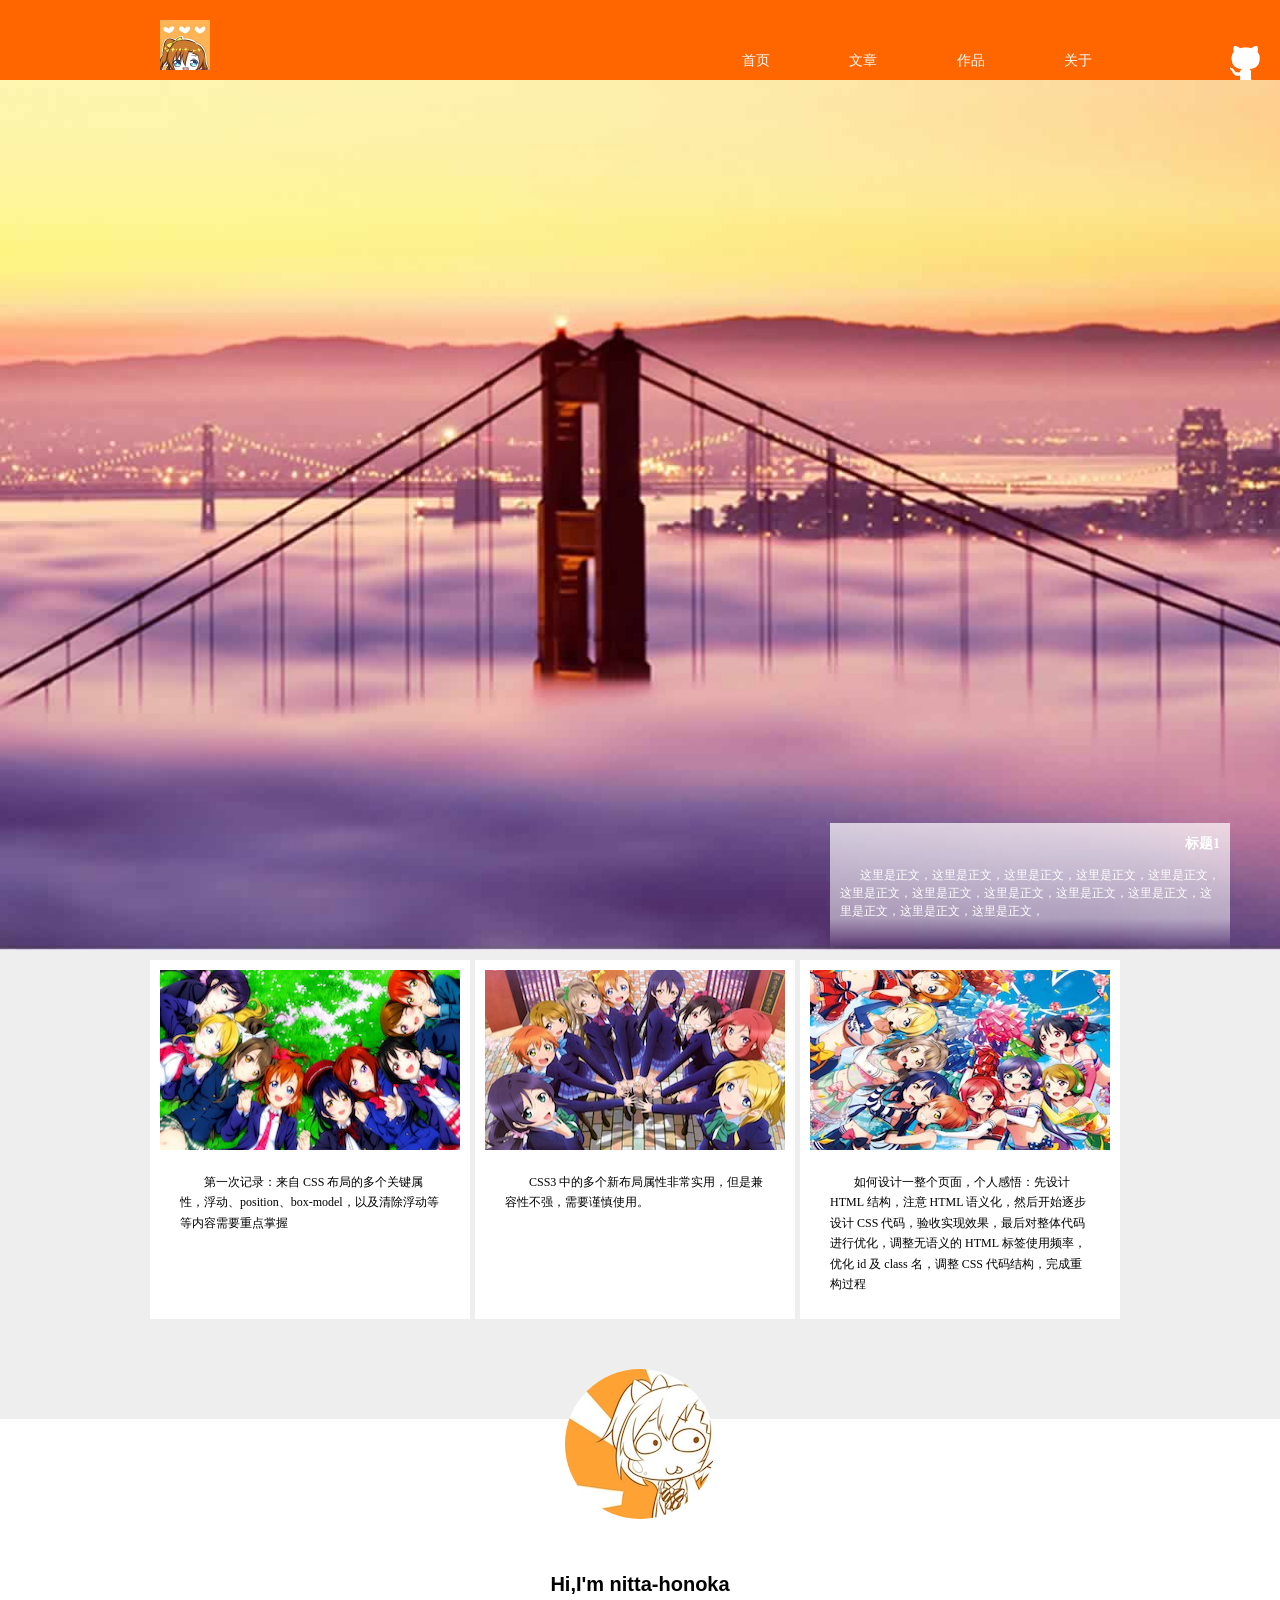
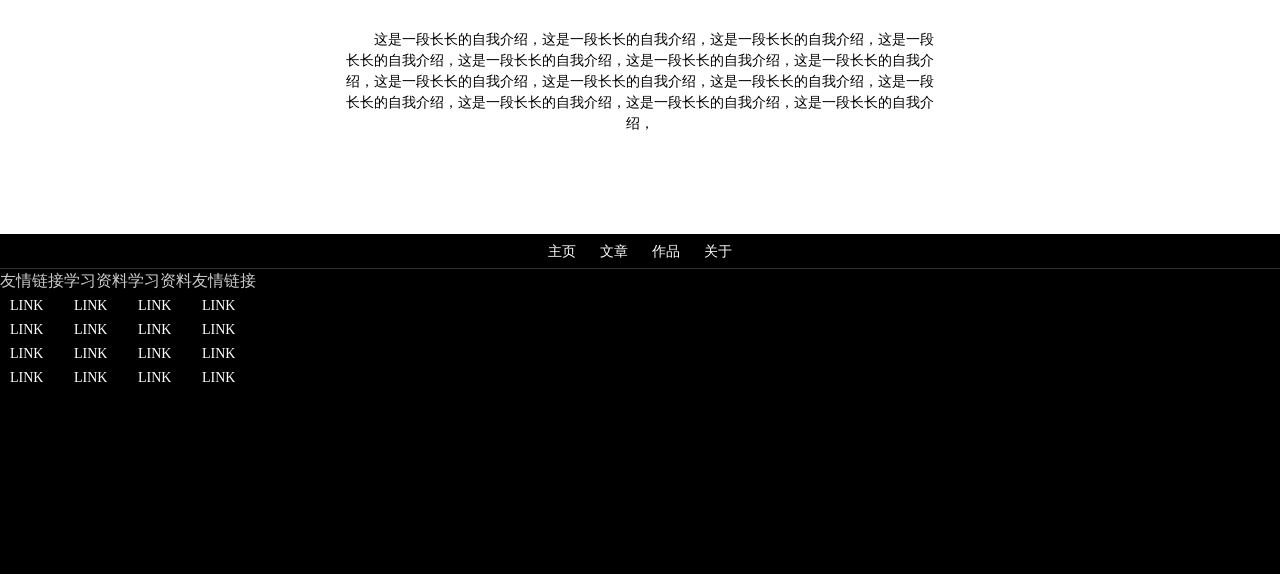
==== 2015_spring/Intermediate/task0001/7.comprehensive/src/index.html @ caf74aed "footer部分" ====
<!DOCTYPE html>
<html lang="zh-cn">
<head>
    <meta charset="UTF-8">
    <title>综合练习首页</title>
    <link rel="stylesheet" href="css/main.css">
</head>
<body>
<header>
    <div id="header-content">
        <a href="index.html" id="logo">
            <img src="img/logo.jpg" alt="honoka-logo"/>
        </a>
        <!--<nav id="header-nav">-->
        <!--<a href="#">首页</a>-->
        <!--<a href="#">文章</a>-->
        <!--<a href="#">作品</a>-->
        <!--<a href="#">关于</a>-->
        <!--</nav>-->
        <div id="header-nav">
            <ul>
                <li><a href="#">首页</a></li>
                <li><a href="#">文章</a></li>
                <li><a href="#">作品</a></li>
                <li><a href="#">关于</a></li>
            </ul>
        </div>
    </div>
    <a id="github-icon" href="https://github.com/nitta-honoka/baiduIFE_practice">
        <img src="img/icon-github.png" alt="github-icon"/>
    </a>
</header>
<!--展示图片区域-->
<div class="banner">
    <div id="banner-box">
        <div id="banner-text">
            <h3>标题1</h3>
            <article>这里是正文，这里是正文，这里是正文，这里是正文，这里是正文，这里是正文，这里是正文，这里是正文，这里是正文，这里是正文，这里是正文，这里是正文，这里是正文，</article>
        </div>
    </div>
</div>
<!--博文列表区域-->
<div id="blog-container">
<div id="blog">
        <div class="blog-list-content">
            <img src="img/blog-image1.jpg" alt="lovelive"/>
            <p class="blog-text">第一次记录：来自 CSS 布局的多个关键属性，浮动、position、box-model，以及清除浮动等等内容需要重点掌握</p>
        </div>
        <div class="blog-list-content">
            <img src="img/blog-image2.jpg" alt="lovelive"/>
            <p class="blog-text">CSS3 中的多个新布局属性非常实用，但是兼容性不强，需要谨慎使用。</p>
        </div>
        <div class="blog-list-content">
            <img src="img/blog-image3.jpg" alt="lovelive"/>
            <p class="blog-text">如何设计一整个页面，个人感悟：先设计 HTML 结构，注意 HTML 语义化，然后开始逐步设计 CSS 代码，验收实现效果，最后对整体代码进行优化，调整无语义的 HTML 标签使用频率，优化 id 及 class 名，调整 CSS 代码结构，完成重构过程</p>
        </div>

</div>
</div>
<!--自我介绍-->
<div class="intro-container">
    <div id="intro">
        <img src="img/avatar.jpeg" alt="honoka" id="avatar"/>
        <div id="intro-text">
            <h2>Hi,I'm nitta-honoka</h2>
            <p>
                这是一段长长的自我介绍，这是一段长长的自我介绍，这是一段长长的自我介绍，这是一段长长的自我介绍，这是一段长长的自我介绍，这是一段长长的自我介绍，这是一段长长的自我介绍，这是一段长长的自我介绍，这是一段长长的自我介绍，这是一段长长的自我介绍，这是一段长长的自我介绍，这是一段长长的自我介绍，这是一段长长的自我介绍，这是一段长长的自我介绍，</p>
        </div>
    </div>
</div>
<footer>
    <nav id="footer-nav">
    <a href="#">主页</a>
    <a href="#">文章</a>
    <a href="#">作品</a>
    <a href="#">关于</a>
    </nav>
    <!--<ul id="footer-nav">-->
        <!--<li><a href="#">主页</a></li>-->
        <!--<li><a href="#">文章</a></li>-->
        <!--<li><a href="#">作品</a></li>-->
        <!--<li><a href="#">关于</a></li>-->
    <!--</ul>-->
    <div id="relative-list">
        <ul class="relative-list">
            <li class="list-title">友情链接</li>
            <li><a href="#">LINK</a></li>
            <li><a href="#">LINK</a></li>
            <li><a href="#">LINK</a></li>
            <li><a href="#">LINK</a></li>
        </ul>
        <ul class="relative-list">
            <li class="list-title">学习资料</li>
            <li><a href="#">LINK</a></li>
            <li><a href="#">LINK</a></li>
            <li><a href="#">LINK</a></li>
            <li><a href="#">LINK</a></li>
        </ul>
        <ul class="relative-list">
            <li class="list-title">学习资料</li>
            <li><a href="#">LINK</a></li>
            <li><a href="#">LINK</a></li>
            <li><a href="#">LINK</a></li>
            <li><a href="#">LINK</a></li>
        </ul>
        <ul class="relative-list">
            <li class="list-title">友情链接</li>
            <li><a href="#">LINK</a></li>
            <li><a href="#">LINK</a></li>
            <li><a href="#">LINK</a></li>
            <li><a href="#">LINK</a></li>
        </ul>
    </div>
    <span id="copyright">版权信息</span>

    <div id="footer-github"></div>
</footer>
</body>
</html>
---- 2015_spring/Intermediate/task0001/7.comprehensive/src/css/main.css ----
* {
    line-height: 1.5;
    margin: 0;
    padding: 0;
}
/*公用的部分*/
p {
    text-indent: 2em;
}
header {
    position: relative;
    width: 100%;
    height: 80px;
    background-color: #ff6600;
    font-size: 14px;
}
#header-content {
    overflow: hidden;
    margin-left: auto;
    margin-right: auto;
    max-width: 980px;
    width: 100%;
    height: 80px;
}
#logo {
    float: left;
    margin-top: 20px;
}
#logo img {
    width: 50px;
    height: 50px;
}
#header-nav {
    float: right;
    margin-top: 50px;
    list-style-type: none;
}
#header-nav li {
    display: inline-block;
    margin-left: 28px;
    margin-right: 28px;
}
a {
    color: white;
    text-decoration: none;
    font-size: 14px;
    margin: 0 10px;
}
a:hover {
    text-decoration: solid;
    text-decoration-color: #ffffff;
}
#github-icon {
    position: absolute;
    right: 10px;
    bottom: 0;
    width: 30px;
    height: 34px;
}
@media screen and (max-width: 980px) {
     #github-icon {
         display: none;
     }
}
#avatar {
    border-radius: 80px;
}
footer {
    width: auto;
    height: 340px;
    background-color: #000000;
}
#footer-nav {
    text-align: center;
    padding-top: 5px;
    padding-bottom: 5px;
    border-bottom: solid 1px #333;
}
#relative-list {
    overflow: hidden;
}
.relative-list {
    float: left;
    list-style-type: none;
    color: #ffffff;
}
.list-title {
    color: #cccccc;
}
/*首页*/
.banner {
    position: relative;
    margin-top: 0;
    width: auto;
    height: 870px;
    background-image: url("../img/banner-bg.jpg");
    background-size: cover;
}
#banner-box {
    position: absolute;
    right: 50px;
    bottom: 0;
    width: 100%;
    max-width: 400px;
    height: auto;
    background-color: #ffffff;
    background: linear-gradient(to bottom,
    rgba(255,255,255,0.7) 0%,
    rgba(255,255,255,0.5) 75%,
    rgba(255,255,255,0) 100%);
}
#banner-text {
    margin: 10px 10px 30px 10px;
}
#banner-text h3 {
    margin-bottom: 12px;
    text-align: right;
    font-size: 14px;
    color: white;
}
#banner-text article {
    text-indent: 20px;
    font-size: 12px;
    color: white;
}
#blog-container {
    background-color: #eeeeee;
    padding-bottom: 100px;
}
#blog {
    margin-left: auto;
    margin-right: auto;
    overflow: hidden;
    max-width: 980px;
    width: 100%;
    /*height: 100%;*/
}
.blog-list-content {
    float: left;
    margin-bottom: -99999px;
    padding-bottom: 99999px;
    margin-right: 5px;
    margin-top: 10px;
    width: 320px;
    /*height: auto;*/
    background-color: #ffffff;
}
.blog-list-content p {
    font-size: 12px;
    line-height: 170%;
    margin-top: 15px;
    margin-left: 30px;
    margin-right: 30px;
    margin-bottom: 25px;
}
.blog-list-content img {
    margin: 10px 10px 0 10px;
    width: 300px;
    height: 180px;
}
.intro-container {
    /*overflow: hidden;*/
    background-color: #ffffff;
}
#intro {
    margin-left: auto;
    margin-right: auto;
    padding-bottom: 100px;
    max-width: 980px;
    width: 100%;
}
#intro #avatar{
    display: block;
    position: relative;
    margin-left: auto;
    margin-right: auto;
    top: -50px;
}
#intro #intro-text {
    text-align: center;
}
#intro #intro-text h2 {
    font-size: 20px;
    font-family: "Century Gothic", sans-serif;
    color: #000000;
}
#intro #intro-text p {
    margin-left: auto;
    margin-right: auto;
    margin-top: 30px;
    max-width: 600px;
    font-size: 14px;
    color: #000000;
}
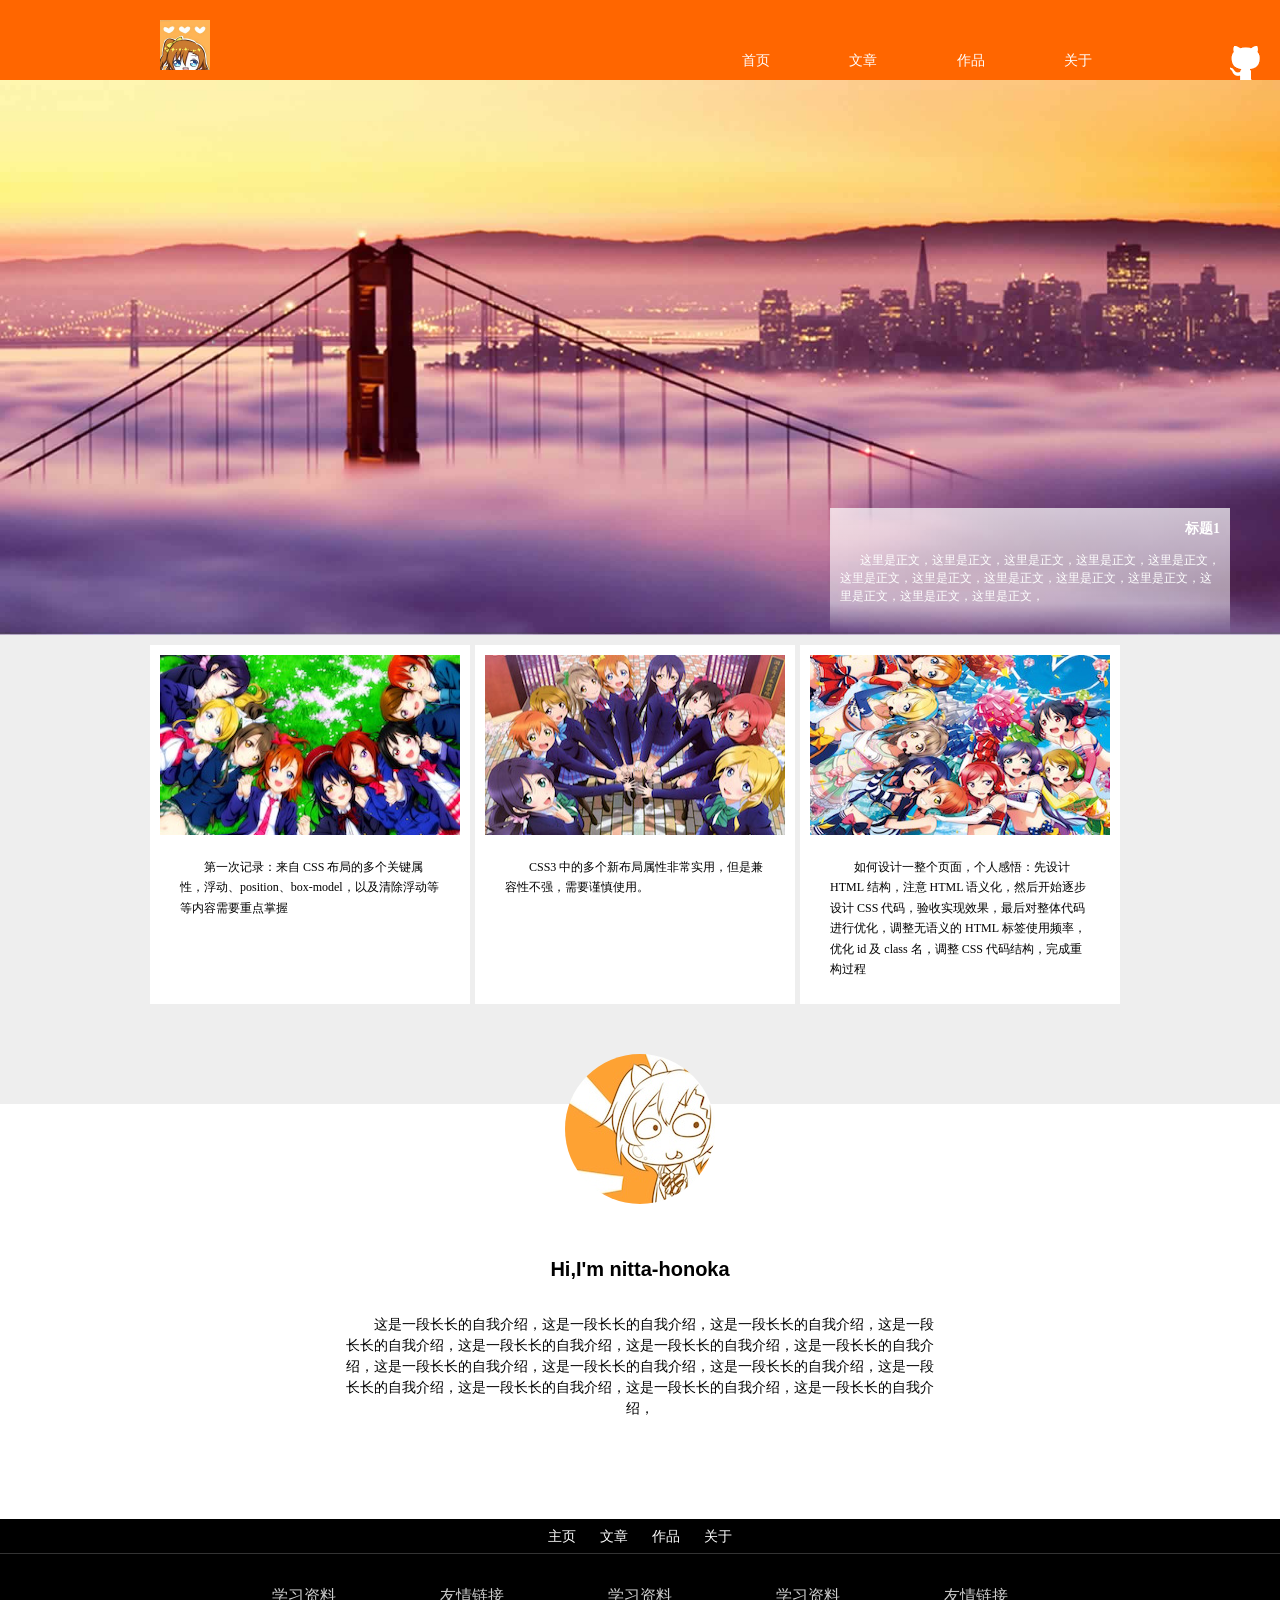
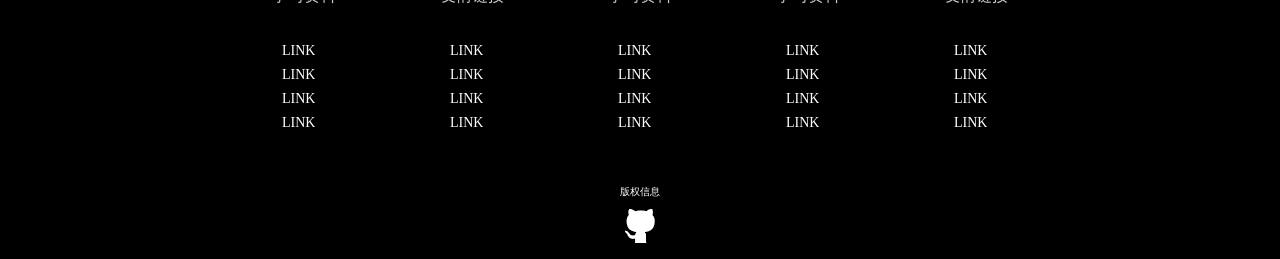
==== commit 2d14ad4b: "首页完成" ====
--- a/2015_spring/Intermediate/task0001/7.comprehensive/src/index.html
+++ b/2015_spring/Intermediate/task0001/7.comprehensive/src/index.html
@@ -3,7 +3,7 @@
 <head>
     <meta charset="UTF-8">
     <title>综合练习首页</title>
-    <link rel="stylesheet" href="css/main.css">
+    <link rel="stylesheet" href="css/style.css">
 </head>
 <body>
 <header>
@@ -83,6 +83,13 @@
     <!--</ul>-->
     <div id="relative-list">
         <ul class="relative-list">
+            <li class="list-title">学习资料</li>
+            <li><a href="#">LINK</a></li>
+            <li><a href="#">LINK</a></li>
+            <li><a href="#">LINK</a></li>
+            <li><a href="#">LINK</a></li>
+        </ul>
+        <ul class="relative-list">
             <li class="list-title">友情链接</li>
             <li><a href="#">LINK</a></li>
             <li><a href="#">LINK</a></li>
@@ -112,8 +119,9 @@
         </ul>
     </div>
     <span id="copyright">版权信息</span>
-
-    <div id="footer-github"></div>
+    <a id="footer-icon" href="https://github.com/nitta-honoka/baiduIFE_practice">
+        <img src="img/icon-github.png" alt="github-icon"/>
+    </a>
 </footer>
 </body>
 </html>
--- a/2015_spring/Intermediate/task0001/7.comprehensive/src/css/style.css
+++ b/2015_spring/Intermediate/task0001/7.comprehensive/src/css/style.css
@@ -0,0 +1,264 @@
+* {
+    line-height: 1.5;
+    margin: 0;
+    padding: 0;
+}
+
+/*公用的部分*/
+p {
+    text-indent: 2em;
+}
+
+header {
+    position: relative;
+    width: 100%;
+    height: 80px;
+    background-color: #ff6600;
+    font-size: 14px;
+}
+
+#header-content {
+    overflow: hidden;
+    margin-left: auto;
+    margin-right: auto;
+    max-width: 980px;
+    width: 100%;
+    height: 80px;
+}
+
+#logo {
+    float: left;
+    margin-top: 20px;
+}
+
+#logo img {
+    width: 50px;
+    height: 50px;
+}
+
+#header-nav {
+    float: right;
+    margin-top: 50px;
+    list-style-type: none;
+}
+
+#header-nav li {
+    display: inline-block;
+    margin-left: 28px;
+    margin-right: 28px;
+}
+
+a {
+    color: white;
+    text-decoration: none;
+    font-size: 14px;
+    margin: 0 10px;
+}
+
+a:hover {
+    text-decoration: underline;
+}
+
+#github-icon {
+    position: absolute;
+    right: 10px;
+    bottom: 0;
+    width: 30px;
+    height: 34px;
+}
+
+@media screen and (max-width: 980px) {
+    #github-icon {
+        display: none;
+    }
+}
+
+#avatar {
+    border-radius: 80px;
+    -webkit-transition: transform 1s;
+    -moz-transition: transform 1s;
+    -ms-transition: transform 1s;
+    -o-transition: transform 1s;
+    transition: transform 1s;
+}
+
+#avatar:hover {
+    -webkit-transform: rotate(360deg);
+    -moz-transform: rotate(360deg);
+    -ms-transform: rotate(360deg);
+    -o-transform: rotate(360deg);
+    transform: rotate(360deg);
+}
+
+footer {
+    width: auto;
+    height: 340px;
+    background-color: #000000;
+}
+
+#footer-nav {
+    text-align: center;
+    padding-top: 5px;
+    padding-bottom: 5px;
+    border-bottom: solid 1px #333;
+}
+
+#relative-list {
+    overflow: hidden;
+    text-align: center;
+    max-width: 980px;
+    margin-left: auto;
+    margin-right: auto;
+    margin-top: 30px;
+}
+
+.relative-list {
+    display: inline-block;
+    margin-left: 50px;
+    margin-right: 50px;
+    text-align: left;
+    list-style-type: none;
+    color: #ffffff;
+}
+
+.list-title {
+    color: #cccccc;
+    margin-bottom: 30px;
+}
+
+#copyright {
+    display: block;
+    text-align: center;
+    margin-top: 50px;
+    margin-bottom: 10px;
+    font-size: 10px;
+    color: #ffffff;
+}
+
+#footer-icon {
+    display: block;
+    text-align: center;
+}
+
+/*首页*/
+.banner {
+    position: relative;
+    margin-top: 0;
+    width: auto;
+    height: 555px;
+    background-image: url("../img/banner-bg.jpg");
+    -webkit-background-size: 100% 555px;
+    background-size: 100% 555px;
+    background-repeat: no-repeat;
+}
+
+#banner-box {
+    position: absolute;
+    right: 50px;
+    bottom: 0;
+    width: 100%;
+    max-width: 400px;
+    height: auto;
+    background-color: #ffffff;
+    background: linear-gradient(to bottom,
+    rgba(255, 255, 255, 0.7) 0%,
+    rgba(255, 255, 255, 0.5) 75%,
+    rgba(255, 255, 255, 0) 100%);
+}
+
+#banner-text {
+    margin: 10px 10px 30px 10px;
+}
+
+#banner-text h3 {
+    margin-bottom: 12px;
+    text-align: right;
+    font-size: 14px;
+    color: white;
+}
+
+#banner-text article {
+    text-indent: 20px;
+    font-size: 12px;
+    color: white;
+}
+
+#blog-container {
+    background-color: #eeeeee;
+    padding-bottom: 100px;
+}
+
+#blog {
+    margin-left: auto;
+    margin-right: auto;
+    overflow: hidden;
+    max-width: 980px;
+    width: 100%;
+    /*height: 100%;*/
+}
+
+.blog-list-content {
+    float: left;
+    margin-bottom: -99999px;
+    padding-bottom: 99999px;
+    margin-right: 5px;
+    margin-top: 10px;
+    width: 320px;
+    /*height: auto;*/
+    background-color: #ffffff;
+}
+
+.blog-list-content p {
+    font-size: 12px;
+    line-height: 170%;
+    margin-top: 15px;
+    margin-left: 30px;
+    margin-right: 30px;
+    margin-bottom: 25px;
+}
+
+.blog-list-content img {
+    margin: 10px 10px 0 10px;
+    width: 300px;
+    height: 180px;
+}
+
+.intro-container {
+    /*overflow: hidden;*/
+    background-color: #ffffff;
+}
+
+#intro {
+    margin-left: auto;
+    margin-right: auto;
+    padding-bottom: 100px;
+    max-width: 980px;
+    width: 100%;
+}
+
+#intro #avatar {
+    display: block;
+    position: relative;
+    margin-left: auto;
+    margin-right: auto;
+    top: -50px;
+}
+
+#intro #intro-text {
+    text-align: center;
+}
+
+#intro #intro-text h2 {
+    font-size: 20px;
+    font-family: "Century Gothic", sans-serif;
+    color: #000000;
+}
+
+#intro #intro-text p {
+    margin-left: auto;
+    margin-right: auto;
+    margin-top: 30px;
+    max-width: 600px;
+    font-size: 14px;
+    color: #000000;
+}
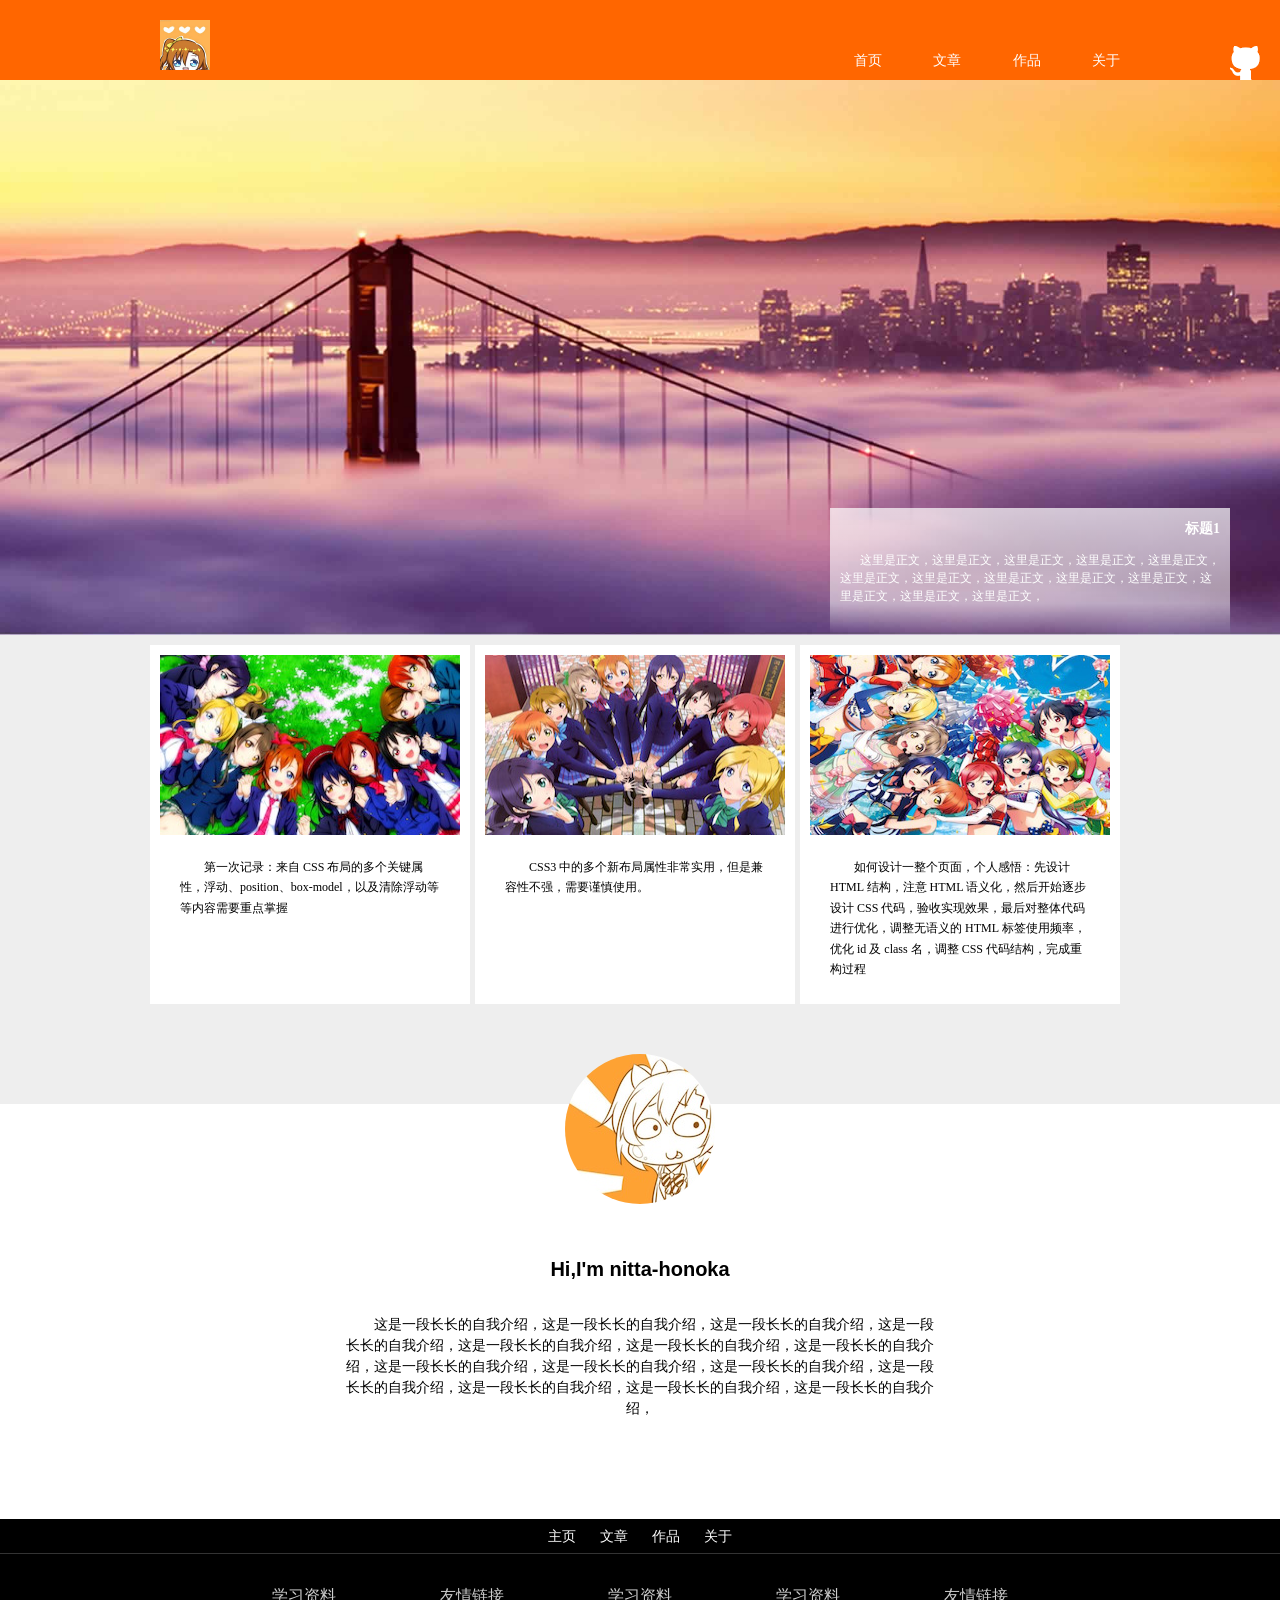
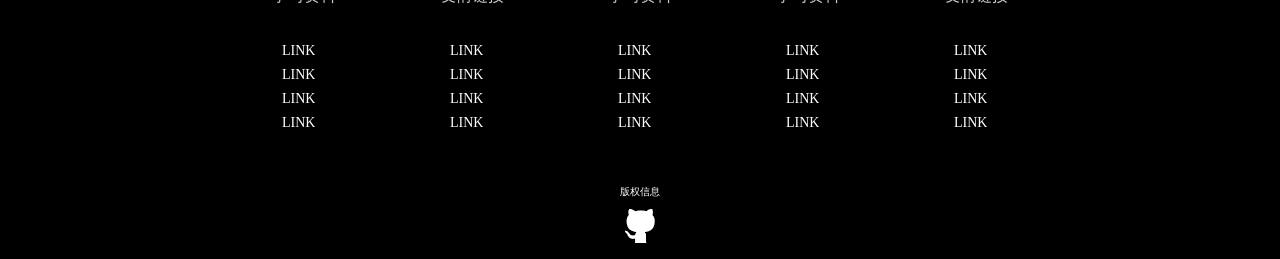
==== commit 448d210e: "博客页面标签部分" ====
--- a/2015_spring/Intermediate/task0001/7.comprehensive/src/index.html
+++ b/2015_spring/Intermediate/task0001/7.comprehensive/src/index.html
@@ -7,8 +7,8 @@
 </head>
 <body>
 <header>
-    <div id="header-content">
-        <a href="index.html" id="logo">
+    <div class="header-content">
+        <a href="index.html" class="logo">
             <img src="img/logo.jpg" alt="honoka-logo"/>
         </a>
         <!--<nav id="header-nav">-->
@@ -17,7 +17,7 @@
         <!--<a href="#">作品</a>-->
         <!--<a href="#">关于</a>-->
         <!--</nav>-->
-        <div id="header-nav">
+        <div class="header-nav">
             <ul>
                 <li><a href="#">首页</a></li>
                 <li><a href="#">文章</a></li>
@@ -26,22 +26,22 @@
             </ul>
         </div>
     </div>
-    <a id="github-icon" href="https://github.com/nitta-honoka/baiduIFE_practice">
+    <a class="github-icon" href="https://github.com/nitta-honoka/baiduIFE_practice">
         <img src="img/icon-github.png" alt="github-icon"/>
     </a>
 </header>
 <!--展示图片区域-->
 <div class="banner">
-    <div id="banner-box">
-        <div id="banner-text">
+    <div class="banner-box">
+        <div class="banner-text">
             <h3>标题1</h3>
-            <article>这里是正文，这里是正文，这里是正文，这里是正文，这里是正文，这里是正文，这里是正文，这里是正文，这里是正文，这里是正文，这里是正文，这里是正文，这里是正文，</article>
+            <p>这里是正文，这里是正文，这里是正文，这里是正文，这里是正文，这里是正文，这里是正文，这里是正文，这里是正文，这里是正文，这里是正文，这里是正文，这里是正文，</p>
         </div>
     </div>
 </div>
 <!--博文列表区域-->
-<div id="blog-container">
-<div id="blog">
+<div class="blog-container">
+<div class="blog">
         <div class="blog-list-content">
             <img src="img/blog-image1.jpg" alt="lovelive"/>
             <p class="blog-text">第一次记录：来自 CSS 布局的多个关键属性，浮动、position、box-model，以及清除浮动等等内容需要重点掌握</p>
@@ -59,9 +59,9 @@
 </div>
 <!--自我介绍-->
 <div class="intro-container">
-    <div id="intro">
-        <img src="img/avatar.jpeg" alt="honoka" id="avatar"/>
-        <div id="intro-text">
+    <div class="intro">
+        <img src="img/avatar.jpeg" alt="honoka" class="avatar"/>
+        <div class="intro-text">
             <h2>Hi,I'm nitta-honoka</h2>
             <p>
                 这是一段长长的自我介绍，这是一段长长的自我介绍，这是一段长长的自我介绍，这是一段长长的自我介绍，这是一段长长的自我介绍，这是一段长长的自我介绍，这是一段长长的自我介绍，这是一段长长的自我介绍，这是一段长长的自我介绍，这是一段长长的自我介绍，这是一段长长的自我介绍，这是一段长长的自我介绍，这是一段长长的自我介绍，这是一段长长的自我介绍，</p>
@@ -69,7 +69,7 @@
     </div>
 </div>
 <footer>
-    <nav id="footer-nav">
+    <nav class="footer-nav">
     <a href="#">主页</a>
     <a href="#">文章</a>
     <a href="#">作品</a>
@@ -81,36 +81,36 @@
         <!--<li><a href="#">作品</a></li>-->
         <!--<li><a href="#">关于</a></li>-->
     <!--</ul>-->
-    <div id="relative-list">
-        <ul class="relative-list">
+    <div class="relative-list">
+        <ul class="relative-ul">
             <li class="list-title">学习资料</li>
             <li><a href="#">LINK</a></li>
             <li><a href="#">LINK</a></li>
             <li><a href="#">LINK</a></li>
             <li><a href="#">LINK</a></li>
         </ul>
-        <ul class="relative-list">
+        <ul class="relative-ul">
             <li class="list-title">友情链接</li>
             <li><a href="#">LINK</a></li>
             <li><a href="#">LINK</a></li>
             <li><a href="#">LINK</a></li>
             <li><a href="#">LINK</a></li>
         </ul>
-        <ul class="relative-list">
+        <ul class="relative-ul">
             <li class="list-title">学习资料</li>
             <li><a href="#">LINK</a></li>
             <li><a href="#">LINK</a></li>
             <li><a href="#">LINK</a></li>
             <li><a href="#">LINK</a></li>
         </ul>
-        <ul class="relative-list">
+        <ul class="relative-ul">
             <li class="list-title">学习资料</li>
             <li><a href="#">LINK</a></li>
             <li><a href="#">LINK</a></li>
             <li><a href="#">LINK</a></li>
             <li><a href="#">LINK</a></li>
         </ul>
-        <ul class="relative-list">
+        <ul class="relative-ul">
             <li class="list-title">友情链接</li>
             <li><a href="#">LINK</a></li>
             <li><a href="#">LINK</a></li>
@@ -118,10 +118,10 @@
             <li><a href="#">LINK</a></li>
         </ul>
     </div>
-    <span id="copyright">版权信息</span>
-    <a id="footer-icon" href="https://github.com/nitta-honoka/baiduIFE_practice">
+    <span class="copyright">版权信息</span>
+    <a class="footer-icon" href="https://github.com/nitta-honoka/baiduIFE_practice">
         <img src="img/icon-github.png" alt="github-icon"/>
     </a>
 </footer>
 </body>
-</html>+</html>
--- a/2015_spring/Intermediate/task0001/7.comprehensive/src/css/style.css
+++ b/2015_spring/Intermediate/task0001/7.comprehensive/src/css/style.css
@@ -3,156 +3,141 @@
     margin: 0;
     padding: 0;
 }
-
+/*清除浮动*/
+.clearfix:after {
+    display: block;
+    visibility: hidden;
+    clear: both;
+    height: 0;
+    content: ".";
+}
+.clearfix {
+    zoom: 1;
+}
 /*公用的部分*/
 p {
+    font-size: 12px;
     text-indent: 2em;
 }
-
 header {
+    font-size: 14px;
     position: relative;
     width: 100%;
     height: 80px;
     background-color: #ff6600;
-    font-size: 14px;
-}
-
-#header-content {
+}
+a {
+    font-size: 14px;
+    margin: 0 10px;
+    text-decoration: none;
+    color: white;
+}
+a:hover {
+    text-decoration: underline;
+}
+ul {
+    list-style-type: none;
+}
+.header-content {
     overflow: hidden;
-    margin-left: auto;
-    margin-right: auto;
+    width: 100%;
     max-width: 980px;
-    width: 100%;
     height: 80px;
-}
-
-#logo {
+    margin-right: auto;
+    margin-left: auto;
+}
+.logo {
     float: left;
     margin-top: 20px;
 }
-
-#logo img {
+.logo img {
     width: 50px;
     height: 50px;
 }
-
-#header-nav {
+.header-nav {
     float: right;
     margin-top: 50px;
-    list-style-type: none;
-}
-
-#header-nav li {
+}
+.header-nav li {
     display: inline-block;
     margin-left: 28px;
-    margin-right: 28px;
-}
-
-a {
-    color: white;
-    text-decoration: none;
-    font-size: 14px;
-    margin: 0 10px;
-}
-
-a:hover {
-    text-decoration: underline;
-}
-
-#github-icon {
+}
+.github-icon {
     position: absolute;
     right: 10px;
     bottom: 0;
     width: 30px;
     height: 34px;
 }
-
 @media screen and (max-width: 980px) {
-    #github-icon {
+    .github-icon {
         display: none;
     }
 }
-
-#avatar {
+.avatar {
+    transition: -webkit-transform 1s;
+    transition: transform 1s;
+    transition: transform 1s, -webkit-transform 1s;
     border-radius: 80px;
-    -webkit-transition: transform 1s;
-    -moz-transition: transform 1s;
-    -ms-transition: transform 1s;
-    -o-transition: transform 1s;
-    transition: transform 1s;
-}
-
-#avatar:hover {
+}
+.avatar:hover {
     -webkit-transform: rotate(360deg);
-    -moz-transform: rotate(360deg);
-    -ms-transform: rotate(360deg);
-    -o-transform: rotate(360deg);
     transform: rotate(360deg);
 }
-
 footer {
     width: auto;
     height: 340px;
     background-color: #000000;
 }
-
-#footer-nav {
-    text-align: center;
+.footer-nav {
     padding-top: 5px;
     padding-bottom: 5px;
-    border-bottom: solid 1px #333;
-}
-
-#relative-list {
+    text-align: center;
+    border-bottom: solid 1px #333333;
+}
+.relative-list {
     overflow: hidden;
-    text-align: center;
     max-width: 980px;
-    margin-left: auto;
-    margin-right: auto;
     margin-top: 30px;
-}
-
-.relative-list {
+    margin-right: auto;
+    margin-left: auto;
+    text-align: center;
+}
+.relative-ul {
     display: inline-block;
+    margin-right: 50px;
     margin-left: 50px;
-    margin-right: 50px;
+    list-style-type: none;
     text-align: left;
-    list-style-type: none;
-    color: #ffffff;
-}
-
+    color: #ffffff;
+}
 .list-title {
+    margin-bottom: 30px;
     color: #cccccc;
-    margin-bottom: 30px;
-}
-
-#copyright {
-    display: block;
-    text-align: center;
+}
+.copyright {
+    font-size: 10px;
+    display: block;
     margin-top: 50px;
     margin-bottom: 10px;
-    font-size: 10px;
-    color: #ffffff;
-}
-
-#footer-icon {
-    display: block;
-    text-align: center;
-}
-
+    text-align: center;
+    color: #ffffff;
+}
+.footer-icon {
+    display: block;
+    text-align: center;
+}
 /*首页*/
 .banner {
     position: relative;
-    margin-top: 0;
     width: auto;
     height: 555px;
+    margin-top: 0;
     background-image: url("../img/banner-bg.jpg");
-    -webkit-background-size: 100% 555px;
+    background-repeat: no-repeat;
     background-size: 100% 555px;
-    background-repeat: no-repeat;
-}
-
-#banner-box {
+}
+.banner-box {
     position: absolute;
     right: 50px;
     bottom: 0;
@@ -160,105 +145,262 @@
     max-width: 400px;
     height: auto;
     background-color: #ffffff;
-    background: linear-gradient(to bottom,
-    rgba(255, 255, 255, 0.7) 0%,
-    rgba(255, 255, 255, 0.5) 75%,
-    rgba(255, 255, 255, 0) 100%);
-}
-
-#banner-text {
+    background: linear-gradient(to bottom, rgba(255, 255, 255, 0.7) 0%, rgba(255, 255, 255, 0.5) 75%, rgba(255, 255, 255, 0) 100%);
+}
+.banner-text {
     margin: 10px 10px 30px 10px;
 }
-
-#banner-text h3 {
+.banner-text h3 {
+    font-size: 14px;
     margin-bottom: 12px;
     text-align: right;
-    font-size: 14px;
-    color: white;
-}
-
-#banner-text article {
+    color: #ffffff;
+}
+.banner-text p {
     text-indent: 20px;
-    font-size: 12px;
-    color: white;
-}
-
-#blog-container {
+    color: #ffffff;
+}
+.blog-container {
+    padding-bottom: 100px;
     background-color: #eeeeee;
-    padding-bottom: 100px;
-}
-
-#blog {
-    margin-left: auto;
-    margin-right: auto;
+}
+.blog {
     overflow: hidden;
+    width: 100%;
     max-width: 980px;
-    width: 100%;
-    /*height: 100%;*/
-}
-
+    margin-right: auto;
+    margin-left: auto;
+}
 .blog-list-content {
     float: left;
+    width: 320px;
+    margin-top: 10px;
+    margin-right: 5px;
     margin-bottom: -99999px;
     padding-bottom: 99999px;
-    margin-right: 5px;
-    margin-top: 10px;
-    width: 320px;
-    /*height: auto;*/
     background-color: #ffffff;
 }
-
 .blog-list-content p {
-    font-size: 12px;
     line-height: 170%;
     margin-top: 15px;
-    margin-left: 30px;
     margin-right: 30px;
     margin-bottom: 25px;
-}
-
+    margin-left: 30px;
+}
 .blog-list-content img {
-    margin: 10px 10px 0 10px;
     width: 300px;
     height: 180px;
-}
-
+    margin: 10px 10px 0 10px;
+}
 .intro-container {
-    /*overflow: hidden;*/
     background-color: #ffffff;
 }
-
-#intro {
-    margin-left: auto;
-    margin-right: auto;
+.intro {
+    width: 100%;
+    max-width: 980px;
+    margin-right: auto;
+    margin-left: auto;
     padding-bottom: 100px;
+}
+.avatar {
+    position: relative;
+    top: -50px;
+    display: block;
+    margin-right: auto;
+    margin-left: auto;
+}
+.intro-text {
+    text-align: center;
+}
+.intro-text h2 {
+    font-family: "Century Gothic", sans-serif;
+    font-size: 20px;
+    color: #000000;
+}
+.intro-text p {
+    font-size: 14px;
+    max-width: 600px;
+    margin-top: 30px;
+    margin-right: auto;
+    margin-left: auto;
+    color: #000000;
+}
+/*blog页面*/
+.container {
+    width: auto;
+    padding-bottom: 100px;
+    background-color: #dfdfdf;
+}
+.main-container {
     max-width: 980px;
-    width: 100%;
-}
-
-#intro #avatar {
-    display: block;
+    margin-right: auto;
+    margin-left: auto;
+}
+.blog-wrap {
+    background-color: #ffffff;
+}
+.left {
+    float: left;
+    width: 710px;
+}
+.right {
+    float: right;
+    width: 260px;
+    /*width: 270px;*/
+}
+.blog-content {
     position: relative;
-    margin-left: auto;
-    margin-right: auto;
-    top: -50px;
-}
-
-#intro #intro-text {
-    text-align: center;
-}
-
-#intro #intro-text h2 {
+    margin: 10px 10px 10px 0;
+}
+.article {
+    padding: 20px 20px 30px 20px;
+}
+.main-head {
+    font-size: 16px;
+    color: #8f42a4;
+}
+.sub-head {
+    font-size: 12px;
+    color: #666666;
+}
+.article-info {
+    margin-right: 20px;
+    text-align: right;
+    color: rgba(130, 130, 131, 0.7);
+}
+.blog-classify-time {
+    position: absolute;
+    top: 20px;
+    left: -50px;
+    width: 50px;
+    height: 80px;
+    text-align: center;
+}
+.blog-time {
+    line-height: 40px;
+    display: block;
+    height: 40px;
+    color: #ffffff;
+    background-color: #3f1c4a;
+}
+.blog-classify {
+    line-height: 40px;
+    display: block;
+    height: 40px;
+    color: #ffffff;
+    background-color: #8f42a4;
+}
+.page-info {
+    text-align: center;
+}
+.page-info li {
+    display: inline-block;
+    padding: 5px;
+    text-align: center;
+}
+.page-info a {
+    font-size: 12px;
+    text-align: center;
+    color: #000000;
+}
+.cur-page {
+    background-color: #8f42a4;
+}
+.cur-page a {
+    color: #ffffff;
+}
+.search {
+    margin-top: 10px;
+    margin-bottom: 10px;
+    padding: 15px;
+}
+.search-wrap {
+    position: relative;
+    margin: 0 auto;
+}
+.search-box {
+    font-size: 14px;
+    margin: 0;
+    padding: 8px 0 8px 42px;
+    color: #cbcbcb;
+    border: solid 1px #cbcbcb;
+    background-image: url("../img/search.png");
+    background-repeat: no-repeat;
+}
+.search-box:focus {
+    color: #000000;
+}
+.search-button {
     font-size: 20px;
-    font-family: "Century Gothic", sans-serif;
+    position: absolute;
+    width: 39px;
+    height: 39px;
+    cursor: pointer;
+    color: #ffffff;
+    border: 0;
+    background-color: #cbcbcb;
+}
+.classify {
+    margin-top: 10px;
+    margin-bottom: 10px;
+}
+.classify dl {
+    padding: 10px 0 10px 10px;
+    border-top: solid 1px #cbcbcb;
+    border-bottom: solid 1px #cbcbcb;
+    border-left: solid 4px rgba(206, 175, 215, 0.81);
+}
+.classify a {
+    font-size: 14px;
     color: #000000;
 }
-
-#intro #intro-text p {
-    margin-left: auto;
-    margin-right: auto;
-    margin-top: 30px;
-    max-width: 600px;
-    font-size: 14px;
-    color: #000000;
-}+.classify .cur-classify {
+    border-left-color: rgba(63, 28, 74, 0.81);
+}
+.classify dl:hover {
+    border-left-color: rgba(63, 28, 74, 0.81);
+}
+.blog-calendar {
+    margin-top: 10px;
+    margin-bottom: 10px;
+    padding: 10px;
+    text-align: center;
+}
+.year-month a {
+    display: inline-block;
+    color: #602572;
+}
+.year-month span {
+    font-size: 12px;
+    color: #602572;
+}
+.year-month .year-left {
+    float: left;
+}
+.year-month .year-right {
+    float: right;
+}
+.blog-calendar table {
+    font-size: 12px;
+    margin: 0 auto;
+    border-collapse: collapse;
+    color: #828283;
+}
+.blog-calendar td {
+    padding: 8px;
+    border-bottom: solid 1px #828283;
+}
+.blog-calendar .cur-day span {
+    padding: 3px;
+    color: #ffffff;
+    background-color: #602572;
+}
+.blog-calendar .tag-day {
+    font-weight: bold;
+    color: #602572;
+}
+.blog-tags li {
+    display: inline-block;
+    font-weight: bold;
+    color: ;
+}
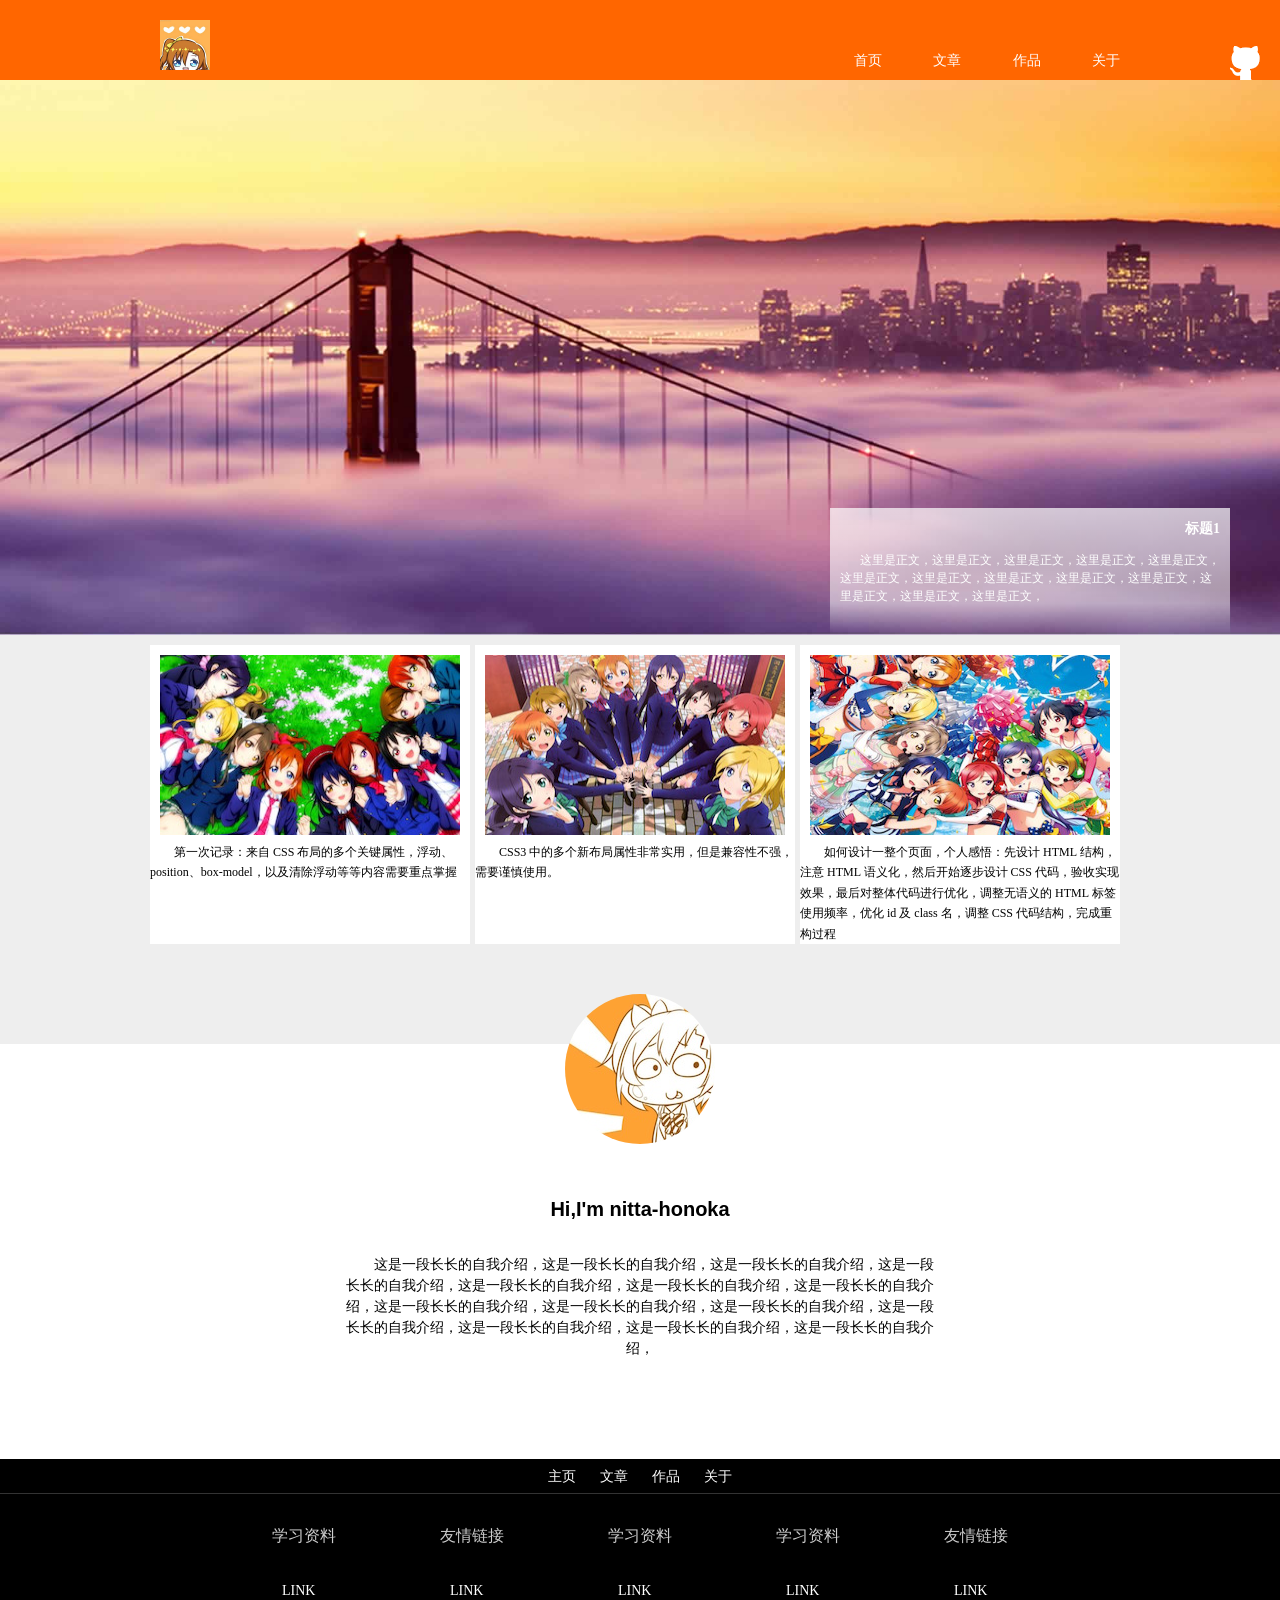
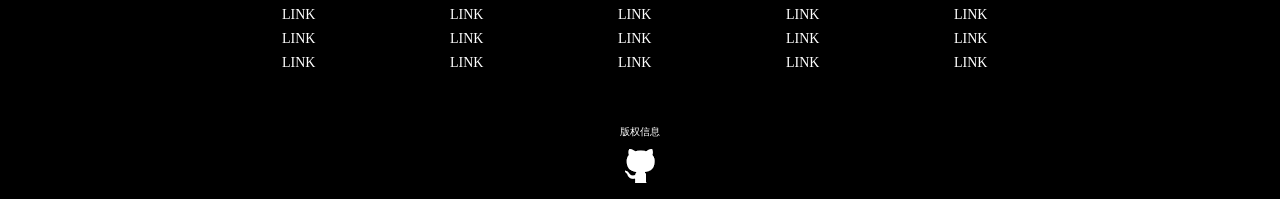
==== commit 50586ee4: "更改链接" ====
--- a/2015_spring/Intermediate/task0001/7.comprehensive/src/index.html
+++ b/2015_spring/Intermediate/task0001/7.comprehensive/src/index.html
@@ -1,127 +1,130 @@
 <!DOCTYPE html>
 <html lang="zh-cn">
+
 <head>
     <meta charset="UTF-8">
     <title>综合练习首页</title>
     <link rel="stylesheet" href="css/style.css">
 </head>
+
 <body>
-<header>
-    <div class="header-content">
-        <a href="index.html" class="logo">
-            <img src="img/logo.jpg" alt="honoka-logo"/>
+    <header>
+        <div class="header-content">
+            <a href="index.html" class="logo">
+                <img src="img/logo.jpg" alt="honoka-logo" />
+            </a>
+            <!--<nav id="header-nav">-->
+            <!--<a href="#">首页</a>-->
+            <!--<a href="#">文章</a>-->
+            <!--<a href="#">作品</a>-->
+            <!--<a href="#">关于</a>-->
+            <!--</nav>-->
+            <div class="header-nav">
+                <ul>
+                    <li><a href="index.html">首页</a></li>
+                    <li><a href="blog.html">文章</a></li>
+                    <li><a href="gallery.html">作品</a></li>
+                    <li><a href="about.html">关于</a></li>
+                </ul>
+            </div>
+        </div>
+        <a class="github-icon" href="https://github.com/nitta-honoka/baiduIFE_practice">
+            <img src="img/icon-github.png" alt="github-icon" />
         </a>
-        <!--<nav id="header-nav">-->
-        <!--<a href="#">首页</a>-->
-        <!--<a href="#">文章</a>-->
-        <!--<a href="#">作品</a>-->
-        <!--<a href="#">关于</a>-->
-        <!--</nav>-->
-        <div class="header-nav">
-            <ul>
-                <li><a href="#">首页</a></li>
-                <li><a href="#">文章</a></li>
-                <li><a href="#">作品</a></li>
-                <li><a href="#">关于</a></li>
-            </ul>
+    </header>
+    <!--展示图片区域-->
+    <div class="banner">
+        <div class="banner-box">
+            <div class="banner-text">
+                <h3>标题1</h3>
+                <p>这里是正文，这里是正文，这里是正文，这里是正文，这里是正文，这里是正文，这里是正文，这里是正文，这里是正文，这里是正文，这里是正文，这里是正文，这里是正文，</p>
+            </div>
         </div>
     </div>
-    <a class="github-icon" href="https://github.com/nitta-honoka/baiduIFE_practice">
-        <img src="img/icon-github.png" alt="github-icon"/>
-    </a>
-</header>
-<!--展示图片区域-->
-<div class="banner">
-    <div class="banner-box">
-        <div class="banner-text">
-            <h3>标题1</h3>
-            <p>这里是正文，这里是正文，这里是正文，这里是正文，这里是正文，这里是正文，这里是正文，这里是正文，这里是正文，这里是正文，这里是正文，这里是正文，这里是正文，</p>
+    <!--博文列表区域-->
+    <div class="blog-container">
+        <div class="blog">
+            <div class="blog-list-content">
+                <img src="img/blog-image1.jpg" alt="lovelive" />
+                <p class="blog-text">第一次记录：来自 CSS 布局的多个关键属性，浮动、position、box-model，以及清除浮动等等内容需要重点掌握</p>
+            </div>
+            <div class="blog-list-content">
+                <img src="img/blog-image2.jpg" alt="lovelive" />
+                <p class="blog-text">CSS3 中的多个新布局属性非常实用，但是兼容性不强，需要谨慎使用。</p>
+            </div>
+            <div class="blog-list-content">
+                <img src="img/blog-image3.jpg" alt="lovelive" />
+                <p class="blog-text">如何设计一整个页面，个人感悟：先设计 HTML 结构，注意 HTML 语义化，然后开始逐步设计 CSS 代码，验收实现效果，最后对整体代码进行优化，调整无语义的 HTML 标签使用频率，优化 id 及 class 名，调整 CSS 代码结构，完成重构过程</p>
+            </div>
+
         </div>
     </div>
-</div>
-<!--博文列表区域-->
-<div class="blog-container">
-<div class="blog">
-        <div class="blog-list-content">
-            <img src="img/blog-image1.jpg" alt="lovelive"/>
-            <p class="blog-text">第一次记录：来自 CSS 布局的多个关键属性，浮动、position、box-model，以及清除浮动等等内容需要重点掌握</p>
-        </div>
-        <div class="blog-list-content">
-            <img src="img/blog-image2.jpg" alt="lovelive"/>
-            <p class="blog-text">CSS3 中的多个新布局属性非常实用，但是兼容性不强，需要谨慎使用。</p>
-        </div>
-        <div class="blog-list-content">
-            <img src="img/blog-image3.jpg" alt="lovelive"/>
-            <p class="blog-text">如何设计一整个页面，个人感悟：先设计 HTML 结构，注意 HTML 语义化，然后开始逐步设计 CSS 代码，验收实现效果，最后对整体代码进行优化，调整无语义的 HTML 标签使用频率，优化 id 及 class 名，调整 CSS 代码结构，完成重构过程</p>
-        </div>
-
-</div>
-</div>
-<!--自我介绍-->
-<div class="intro-container">
-    <div class="intro">
-        <img src="img/avatar.jpeg" alt="honoka" class="avatar"/>
-        <div class="intro-text">
-            <h2>Hi,I'm nitta-honoka</h2>
-            <p>
-                这是一段长长的自我介绍，这是一段长长的自我介绍，这是一段长长的自我介绍，这是一段长长的自我介绍，这是一段长长的自我介绍，这是一段长长的自我介绍，这是一段长长的自我介绍，这是一段长长的自我介绍，这是一段长长的自我介绍，这是一段长长的自我介绍，这是一段长长的自我介绍，这是一段长长的自我介绍，这是一段长长的自我介绍，这是一段长长的自我介绍，</p>
+    <!--自我介绍-->
+    <div class="intro-container">
+        <div class="intro">
+            <img src="img/avatar.jpeg" alt="honoka" class="avatar" />
+            <div class="intro-text">
+                <h2>Hi,I'm nitta-honoka</h2>
+                <p>
+                    这是一段长长的自我介绍，这是一段长长的自我介绍，这是一段长长的自我介绍，这是一段长长的自我介绍，这是一段长长的自我介绍，这是一段长长的自我介绍，这是一段长长的自我介绍，这是一段长长的自我介绍，这是一段长长的自我介绍，这是一段长长的自我介绍，这是一段长长的自我介绍，这是一段长长的自我介绍，这是一段长长的自我介绍，这是一段长长的自我介绍，</p>
+            </div>
         </div>
     </div>
-</div>
-<footer>
-    <nav class="footer-nav">
-    <a href="#">主页</a>
-    <a href="#">文章</a>
-    <a href="#">作品</a>
-    <a href="#">关于</a>
-    </nav>
-    <!--<ul id="footer-nav">-->
+    <footer>
+        <nav class="footer-nav">
+            <a href="index.html">主页</a>
+            <a href="blog.html">文章</a>
+            <a href="gallery.html">作品</a>
+            <a href="about.html">关于</a>
+        </nav>
+        <!--<ul id="footer-nav">-->
         <!--<li><a href="#">主页</a></li>-->
         <!--<li><a href="#">文章</a></li>-->
         <!--<li><a href="#">作品</a></li>-->
         <!--<li><a href="#">关于</a></li>-->
-    <!--</ul>-->
-    <div class="relative-list">
-        <ul class="relative-ul">
-            <li class="list-title">学习资料</li>
-            <li><a href="#">LINK</a></li>
-            <li><a href="#">LINK</a></li>
-            <li><a href="#">LINK</a></li>
-            <li><a href="#">LINK</a></li>
-        </ul>
-        <ul class="relative-ul">
-            <li class="list-title">友情链接</li>
-            <li><a href="#">LINK</a></li>
-            <li><a href="#">LINK</a></li>
-            <li><a href="#">LINK</a></li>
-            <li><a href="#">LINK</a></li>
-        </ul>
-        <ul class="relative-ul">
-            <li class="list-title">学习资料</li>
-            <li><a href="#">LINK</a></li>
-            <li><a href="#">LINK</a></li>
-            <li><a href="#">LINK</a></li>
-            <li><a href="#">LINK</a></li>
-        </ul>
-        <ul class="relative-ul">
-            <li class="list-title">学习资料</li>
-            <li><a href="#">LINK</a></li>
-            <li><a href="#">LINK</a></li>
-            <li><a href="#">LINK</a></li>
-            <li><a href="#">LINK</a></li>
-        </ul>
-        <ul class="relative-ul">
-            <li class="list-title">友情链接</li>
-            <li><a href="#">LINK</a></li>
-            <li><a href="#">LINK</a></li>
-            <li><a href="#">LINK</a></li>
-            <li><a href="#">LINK</a></li>
-        </ul>
-    </div>
-    <span class="copyright">版权信息</span>
-    <a class="footer-icon" href="https://github.com/nitta-honoka/baiduIFE_practice">
-        <img src="img/icon-github.png" alt="github-icon"/>
-    </a>
-</footer>
+        <!--</ul>-->
+        <div class="relative-list">
+            <ul class="relative-ul">
+                <li class="list-title">学习资料</li>
+                <li><a href="#">LINK</a></li>
+                <li><a href="#">LINK</a></li>
+                <li><a href="#">LINK</a></li>
+                <li><a href="#">LINK</a></li>
+            </ul>
+            <ul class="relative-ul">
+                <li class="list-title">友情链接</li>
+                <li><a href="#">LINK</a></li>
+                <li><a href="#">LINK</a></li>
+                <li><a href="#">LINK</a></li>
+                <li><a href="#">LINK</a></li>
+            </ul>
+            <ul class="relative-ul">
+                <li class="list-title">学习资料</li>
+                <li><a href="#">LINK</a></li>
+                <li><a href="#">LINK</a></li>
+                <li><a href="#">LINK</a></li>
+                <li><a href="#">LINK</a></li>
+            </ul>
+            <ul class="relative-ul">
+                <li class="list-title">学习资料</li>
+                <li><a href="#">LINK</a></li>
+                <li><a href="#">LINK</a></li>
+                <li><a href="#">LINK</a></li>
+                <li><a href="#">LINK</a></li>
+            </ul>
+            <ul class="relative-ul">
+                <li class="list-title">友情链接</li>
+                <li><a href="#">LINK</a></li>
+                <li><a href="#">LINK</a></li>
+                <li><a href="#">LINK</a></li>
+                <li><a href="#">LINK</a></li>
+            </ul>
+        </div>
+        <span class="copyright">版权信息</span>
+        <a class="footer-icon" href="https://github.com/nitta-honoka/baiduIFE_practice">
+            <img src="img/icon-github.png" alt="github-icon" />
+        </a>
+    </footer>
 </body>
+
 </html>
--- a/2015_spring/Intermediate/task0001/7.comprehensive/src/css/style.css
+++ b/2015_spring/Intermediate/task0001/7.comprehensive/src/css/style.css
@@ -3,7 +3,9 @@
     margin: 0;
     padding: 0;
 }
+
 /*清除浮动*/
+
 .clearfix:after {
     display: block;
     visibility: hidden;
@@ -14,7 +16,9 @@
 .clearfix {
     zoom: 1;
 }
+
 /*公用的部分*/
+
 p {
     font-size: 12px;
     text-indent: 2em;
@@ -75,13 +79,14 @@
     }
 }
 .avatar {
-    transition: -webkit-transform 1s;
-    transition: transform 1s;
     transition: transform 1s, -webkit-transform 1s;
     border-radius: 80px;
 }
 .avatar:hover {
     -webkit-transform: rotate(360deg);
+    -moz-transform: rotate(360deg);
+    -ms-transform: rotate(360deg);
+    -o-transform: rotate(360deg);
     transform: rotate(360deg);
 }
 footer {
@@ -127,7 +132,9 @@
     display: block;
     text-align: center;
 }
+
 /*首页*/
+
 .banner {
     position: relative;
     width: auto;
@@ -145,6 +152,7 @@
     max-width: 400px;
     height: auto;
     background-color: #ffffff;
+    background: -webkit-linear-gradient(top, rgba(255, 255, 255, 0.7) 0%, rgba(255, 255, 255, 0.5) 75%, rgba(255, 255, 255, 0) 100%);
     background: linear-gradient(to bottom, rgba(255, 255, 255, 0.7) 0%, rgba(255, 255, 255, 0.5) 75%, rgba(255, 255, 255, 0) 100%);
 }
 .banner-text {
@@ -182,10 +190,7 @@
 }
 .blog-list-content p {
     line-height: 170%;
-    margin-top: 15px;
-    margin-right: 30px;
-    margin-bottom: 25px;
-    margin-left: 30px;
+    margin-top: 15px 30px 25px 30px;
 }
 .blog-list-content img {
     width: 300px;
@@ -225,7 +230,9 @@
     margin-left: auto;
     color: #000000;
 }
+
 /*blog页面*/
+
 .container {
     width: auto;
     padding-bottom: 100px;
@@ -266,7 +273,7 @@
 .article-info {
     margin-right: 20px;
     text-align: right;
-    color: rgba(130, 130, 131, 0.7);
+    color: #979797;
 }
 .blog-classify-time {
     position: absolute;
@@ -348,17 +355,17 @@
     padding: 10px 0 10px 10px;
     border-top: solid 1px #cbcbcb;
     border-bottom: solid 1px #cbcbcb;
-    border-left: solid 4px rgba(206, 175, 215, 0.81);
+    border-left: solid 4px #D8B9E1;
 }
 .classify a {
     font-size: 14px;
     color: #000000;
 }
 .classify .cur-classify {
-    border-left-color: rgba(63, 28, 74, 0.81);
+    border-left-color: #381142;
 }
 .classify dl:hover {
-    border-left-color: rgba(63, 28, 74, 0.81);
+    border-left-color: #381142;
 }
 .blog-calendar {
     margin-top: 10px;
@@ -402,5 +409,25 @@
 .blog-tags li {
     display: inline-block;
     font-weight: bold;
-    color: ;
-}
+    color: #602572;
+}
+.blog-tags-wrap {
+    padding: 15px;
+}
+.tag-11px {
+    font-size: 11px;
+}
+.tag-12px {
+    font-size: 12px;
+}
+.tag-16px {
+    font-size: 16px;
+}
+.tag-20px {
+    font-size: 20px;
+    font-weight: 700;
+}
+.tag-25px {
+    font-size: 25px;
+    font-weight: 900;
+}
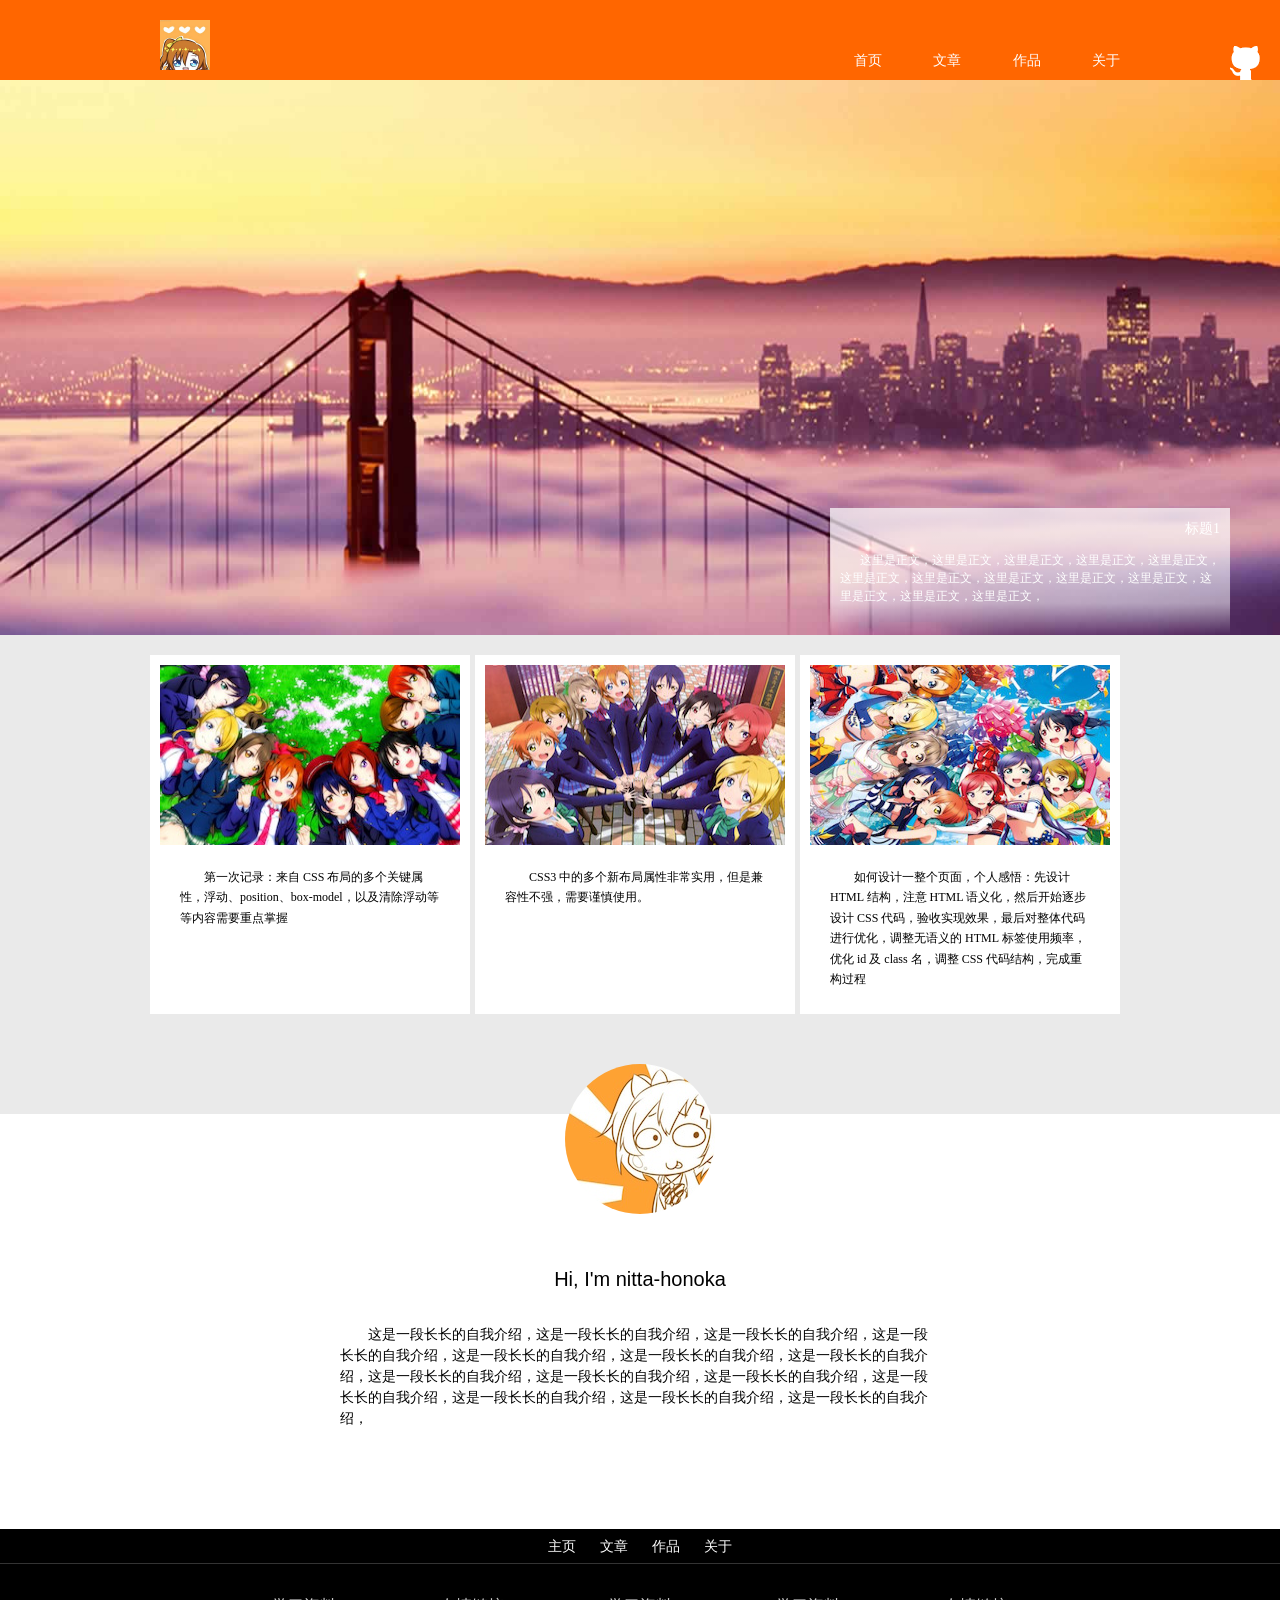
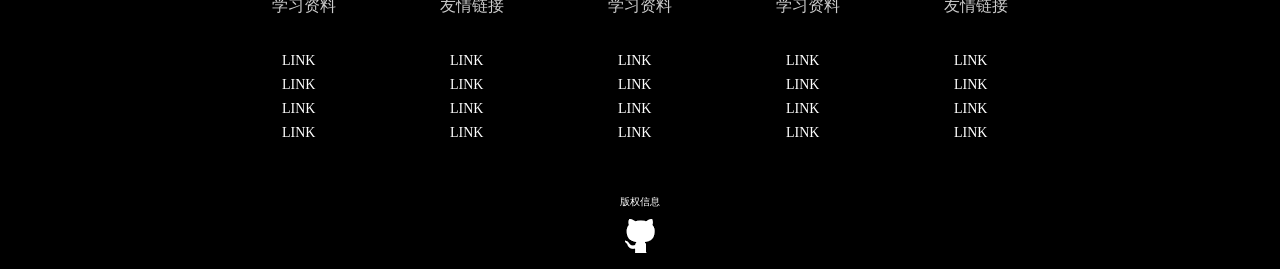
==== commit 6e64b17d: "优化静态博客代码" ====
--- a/2015_spring/Intermediate/task0001/7.comprehensive/src/index.html
+++ b/2015_spring/Intermediate/task0001/7.comprehensive/src/index.html
@@ -9,7 +9,7 @@
 
 <body>
     <header>
-        <div class="header-content">
+        <div class="header-content clearfix">
             <a href="index.html" class="logo">
                 <img src="img/logo.jpg" alt="honoka-logo" />
             </a>
@@ -28,7 +28,7 @@
                 </ul>
             </div>
         </div>
-        <a class="github-icon" href="https://github.com/nitta-honoka/baiduIFE_practice">
+        <a class="header-icon" href="https://github.com/nitta-honoka/baiduIFE_practice">
             <img src="img/icon-github.png" alt="github-icon" />
         </a>
     </header>
@@ -36,35 +36,33 @@
     <div class="banner">
         <div class="banner-box">
             <div class="banner-text">
-                <h3>标题1</h3>
+                <title class="banner-text-title">标题1</title>
                 <p>这里是正文，这里是正文，这里是正文，这里是正文，这里是正文，这里是正文，这里是正文，这里是正文，这里是正文，这里是正文，这里是正文，这里是正文，这里是正文，</p>
             </div>
         </div>
     </div>
     <!--博文列表区域-->
-    <div class="blog-container">
-        <div class="blog">
-            <div class="blog-list-content">
-                <img src="img/blog-image1.jpg" alt="lovelive" />
-                <p class="blog-text">第一次记录：来自 CSS 布局的多个关键属性，浮动、position、box-model，以及清除浮动等等内容需要重点掌握</p>
-            </div>
-            <div class="blog-list-content">
-                <img src="img/blog-image2.jpg" alt="lovelive" />
-                <p class="blog-text">CSS3 中的多个新布局属性非常实用，但是兼容性不强，需要谨慎使用。</p>
-            </div>
-            <div class="blog-list-content">
-                <img src="img/blog-image3.jpg" alt="lovelive" />
-                <p class="blog-text">如何设计一整个页面，个人感悟：先设计 HTML 结构，注意 HTML 语义化，然后开始逐步设计 CSS 代码，验收实现效果，最后对整体代码进行优化，调整无语义的 HTML 标签使用频率，优化 id 及 class 名，调整 CSS 代码结构，完成重构过程</p>
-            </div>
+    <div class="blog-container clearfix">
+        <div class="blog-list-content blog-wrap">
+            <img src="img/blog-image1.jpg" alt="lovelive" />
+            <p class="blog-text">第一次记录：来自 CSS 布局的多个关键属性，浮动、position、box-model，以及清除浮动等等内容需要重点掌握</p>
+        </div>
+        <div class="blog-list-content blog-wrap">
+            <img src="img/blog-image2.jpg" alt="lovelive" />
+            <p class="blog-text">CSS3 中的多个新布局属性非常实用，但是兼容性不强，需要谨慎使用。</p>
+        </div>
+        <div class="blog-list-content blog-wrap">
+            <img src="img/blog-image3.jpg" alt="lovelive" />
+            <p class="blog-text">如何设计一整个页面，个人感悟：先设计 HTML 结构，注意 HTML 语义化，然后开始逐步设计 CSS 代码，验收实现效果，最后对整体代码进行优化，调整无语义的 HTML 标签使用频率，优化 id 及 class 名，调整 CSS 代码结构，完成重构过程</p>
+        </div>
 
-        </div>
     </div>
     <!--自我介绍-->
     <div class="intro-container">
         <div class="intro">
             <img src="img/avatar.jpeg" alt="honoka" class="avatar" />
             <div class="intro-text">
-                <h2>Hi,I'm nitta-honoka</h2>
+                <title>Hi, I'm nitta-honoka</title>
                 <p>
                     这是一段长长的自我介绍，这是一段长长的自我介绍，这是一段长长的自我介绍，这是一段长长的自我介绍，这是一段长长的自我介绍，这是一段长长的自我介绍，这是一段长长的自我介绍，这是一段长长的自我介绍，这是一段长长的自我介绍，这是一段长长的自我介绍，这是一段长长的自我介绍，这是一段长长的自我介绍，这是一段长长的自我介绍，这是一段长长的自我介绍，</p>
             </div>
--- a/2015_spring/Intermediate/task0001/7.comprehensive/src/css/style.css
+++ b/2015_spring/Intermediate/task0001/7.comprehensive/src/css/style.css
@@ -2,6 +2,9 @@
     line-height: 1.5;
     margin: 0;
     padding: 0;
+}
+body {
+    background-color: #EAEAEA;
 }
 
 /*清除浮动*/
@@ -42,8 +45,10 @@
 ul {
     list-style-type: none;
 }
+/**
+ * 头部与尾部
+ */
 .header-content {
-    overflow: hidden;
     width: 100%;
     max-width: 980px;
     height: 80px;
@@ -66,7 +71,7 @@
     display: inline-block;
     margin-left: 28px;
 }
-.github-icon {
+.header-icon {
     position: absolute;
     right: 10px;
     bottom: 0;
@@ -74,10 +79,54 @@
     height: 34px;
 }
 @media screen and (max-width: 980px) {
-    .github-icon {
+    .header-icon {
         display: none;
     }
 }
+footer {
+    height: 340px;
+    background-color: #000000;
+}
+.footer-nav {
+    padding-top: 5px;
+    padding-bottom: 5px;
+    text-align: center;
+    border-bottom: solid 1px #333333;
+}
+.relative-list {
+    max-width: 980px;
+    margin-top: 30px;
+    margin-right: auto;
+    margin-left: auto;
+    text-align: center;
+}
+.relative-ul {
+    display: inline-block;
+    margin-right: 50px;
+    margin-left: 50px;
+    list-style-type: none;
+    text-align: left;
+    color: #ffffff;
+}
+.list-title {
+    margin-bottom: 30px;
+    color: #cccccc;
+}
+.copyright {
+    font-size: 10px;
+    display: block;
+    margin-top: 50px;
+    margin-bottom: 10px;
+    text-align: center;
+    color: #ffffff;
+}
+.footer-icon {
+    display: block;
+    text-align: center;
+}
+/**
+ * 头像旋转动画
+ */
 .avatar {
     transition: transform 1s, -webkit-transform 1s;
     border-radius: 80px;
@@ -89,51 +138,16 @@
     -o-transform: rotate(360deg);
     transform: rotate(360deg);
 }
-footer {
-    width: auto;
-    height: 340px;
-    background-color: #000000;
-}
-.footer-nav {
-    padding-top: 5px;
-    padding-bottom: 5px;
-    text-align: center;
-    border-bottom: solid 1px #333333;
-}
-.relative-list {
-    overflow: hidden;
-    max-width: 980px;
-    margin-top: 30px;
-    margin-right: auto;
-    margin-left: auto;
-    text-align: center;
-}
-.relative-ul {
-    display: inline-block;
-    margin-right: 50px;
-    margin-left: 50px;
-    list-style-type: none;
-    text-align: left;
-    color: #ffffff;
-}
-.list-title {
-    margin-bottom: 30px;
-    color: #cccccc;
-}
-.copyright {
-    font-size: 10px;
-    display: block;
-    margin-top: 50px;
-    margin-bottom: 10px;
-    text-align: center;
-    color: #ffffff;
-}
-.footer-icon {
-    display: block;
-    text-align: center;
-}
-
-/*首页*/
+/**
+ * 页面白色卡片块
+ */
+.blog-wrap {
+    background-color: #ffffff;
+}
+
+/*
+首页
+ */
 
 .banner {
     position: relative;
@@ -142,7 +156,7 @@
     margin-top: 0;
     background-image: url("../img/banner-bg.jpg");
     background-repeat: no-repeat;
-    background-size: 100% 555px;
+    background-size: 100% 700px;
 }
 .banner-box {
     position: absolute;
@@ -153,12 +167,13 @@
     height: auto;
     background-color: #ffffff;
     background: -webkit-linear-gradient(top, rgba(255, 255, 255, 0.7) 0%, rgba(255, 255, 255, 0.5) 75%, rgba(255, 255, 255, 0) 100%);
-    background: linear-gradient(to bottom, rgba(255, 255, 255, 0.7) 0%, rgba(255, 255, 255, 0.5) 75%, rgba(255, 255, 255, 0) 100%);
+    background: linear-gradient(to bottom, rgba(255, 255, 255, 0.7) 0%, rgba(255, 255, 255, 0.5) 75%, rgba(255, 255, 255, 0) 100%)
 }
 .banner-text {
     margin: 10px 10px 30px 10px;
 }
-.banner-text h3 {
+.banner-text .banner-text-title {
+    display: block;
     font-size: 14px;
     margin-bottom: 12px;
     text-align: right;
@@ -169,15 +184,9 @@
     color: #ffffff;
 }
 .blog-container {
-    padding-bottom: 100px;
-    background-color: #eeeeee;
-}
-.blog {
+    margin: 10px auto 100px ;
     overflow: hidden;
-    width: 100%;
     max-width: 980px;
-    margin-right: auto;
-    margin-left: auto;
 }
 .blog-list-content {
     float: left;
@@ -186,11 +195,10 @@
     margin-right: 5px;
     margin-bottom: -99999px;
     padding-bottom: 99999px;
-    background-color: #ffffff;
 }
 .blog-list-content p {
     line-height: 170%;
-    margin-top: 15px 30px 25px 30px;
+    margin: 15px 30px 25px 30px;
 }
 .blog-list-content img {
     width: 300px;
@@ -214,10 +222,9 @@
     margin-right: auto;
     margin-left: auto;
 }
-.intro-text {
-    text-align: center;
-}
-.intro-text h2 {
+.intro-text title {
+    display: block;
+    text-align: center;
     font-family: "Century Gothic", sans-serif;
     font-size: 20px;
     color: #000000;
@@ -233,18 +240,9 @@
 
 /*blog页面*/
 
-.container {
-    width: auto;
-    padding-bottom: 100px;
-    background-color: #dfdfdf;
-}
 .main-container {
     max-width: 980px;
-    margin-right: auto;
-    margin-left: auto;
-}
-.blog-wrap {
-    background-color: #ffffff;
+    margin: 20px auto 50px;
 }
 .left {
     float: left;
@@ -257,7 +255,7 @@
 }
 .blog-content {
     position: relative;
-    margin: 10px 10px 10px 0;
+    margin: 0 10px 10px 0;
 }
 .article {
     padding: 20px 20px 30px 20px;
@@ -317,7 +315,6 @@
     color: #ffffff;
 }
 .search {
-    margin-top: 10px;
     margin-bottom: 10px;
     padding: 15px;
 }
@@ -327,7 +324,6 @@
 }
 .search-box {
     font-size: 14px;
-    margin: 0;
     padding: 8px 0 8px 42px;
     color: #cbcbcb;
     border: solid 1px #cbcbcb;
@@ -348,7 +344,6 @@
     background-color: #cbcbcb;
 }
 .classify {
-    margin-top: 10px;
     margin-bottom: 10px;
 }
 .classify dl {
@@ -368,7 +363,6 @@
     border-left-color: #381142;
 }
 .blog-calendar {
-    margin-top: 10px;
     margin-bottom: 10px;
     padding: 10px;
     text-align: center;
@@ -403,12 +397,11 @@
     background-color: #602572;
 }
 .blog-calendar .tag-day {
-    font-weight: bold;
+    font-weight: 800;
     color: #602572;
 }
 .blog-tags li {
     display: inline-block;
-    font-weight: bold;
     color: #602572;
 }
 .blog-tags-wrap {
@@ -431,3 +424,286 @@
     font-size: 25px;
     font-weight: 900;
 }
+
+/*作品页面*/
+
+.gallery-nav {
+    margin-bottom: 0;
+}
+.gallery-nav a {
+    float: left;
+    padding: 15px 20px 20px 20px;
+    margin-left: 0;
+    margin-right: 0;
+    border: solid 1px #EBEBEB;
+    text-decoration: none;
+    color: #0a0a0a;
+    background-color: #ffffff;
+}
+.gallery-nav a:hover {
+    border-top-color: #ff6600;
+}
+.gallery-nav .all-nav {
+    border-top: solid 4px #D7B8E1;
+}
+.gallery-nav .js-nav {
+    border-top: solid 4px #371041;
+}
+.gallery-nav .ui-nav {
+    border-top: solid 4px #3C00A0;
+}
+.gallery-nav .frame-nav {
+    border-top: solid 4px #7C1B00;
+}
+.gallery-nav .app-nav {
+    border-top: solid 4px #D19700;
+}
+.gallery-nav .cur-nav {
+    border-bottom-color: #ffffff;
+}
+.card-wrap {
+    padding: 10px;
+}
+.card-wrap img {
+    display: block;
+}
+.card-wrap span, .card-wrap p, .card-wrap h3 {
+    color: #ffffff;
+}
+.left-card-wrap {
+    float: left;
+    max-width: 340px;
+}
+.left-card-wrap .common-card, .right-card-wrap .common-card {
+    margin-bottom: 10px;
+    max-width: 165px;
+}
+.common-card img {
+    width: 100%;
+}
+.columns {
+    -webkit-column-count: 2;
+    -moz-column-count: 2;
+    column-count: 2;
+    -webkit-column-gap: 10px;
+    -moz-column-gap: 10px;
+    column-gap: 10px;
+}
+.left-card-wrap .big-card {
+    margin-bottom: 10px;
+}
+.right-card-wrap {
+    float: right;
+}
+.big-card img {
+    width: 100%;
+}
+.card-content {
+    padding: 10px;
+}
+.card-tag {
+    float: left;
+    border: solid 1px #ffffff;
+    border-radius: 10px;
+    margin-top: 5px;
+    margin-right: 10px;
+    width: 20px;
+    height: 20px;
+    /*line-height: 10px;*/
+    text-align: center;
+}
+.card-info {
+    overflow: hidden;
+}
+.card-info p {
+    text-indent: 0;
+}
+.js-card {
+    background-color: #401B4B;
+}
+.ui-card {
+    background-color: #4600A6;
+}
+.frame-card {
+    background-color: #791600;
+}
+.app-card {
+    background-color: #D19500;
+}
+.click-for-more {
+    margin-top: 10px;
+    width: 100%;
+    background-color: #ffffff;
+}
+.click-for-more a {
+    display: block;
+    padding: 10px 0;
+    text-decoration: none;
+    text-align: center;
+    font-size: 12px;
+    color: #737373;
+}
+.click-for-more span {
+    padding-top: 15px;
+    font-size: 12px;
+}
+#gallery-search {
+    margin-top: 62px;
+}
+.rank {
+    padding: 10px;
+}
+.rank h4 {
+    color: #393939;
+}
+.rank-body {
+    margin-top: 10px;
+}
+.item {
+    position: relative;
+    margin-bottom: 5px;
+}
+.item .num {
+    display: inline-block;
+    border-radius: 16px;
+    width: 16px;
+    height: 16px;
+    text-align: center;
+    line-height: 16px;
+    color: #ffffff;
+    background-color: #3F1A4A;
+}
+.item .rank-wrap {
+    display: inline-block;
+    position: absolute;
+    margin-left: 10px;
+    border: solid 1px #3F1A4A;
+    width: 100px;
+    height: 20px;
+    background-color: #ffffff;
+}
+.item .rank-scale-100 {
+    width: 100px;
+    height: 20px;
+    background-color: #3F1A4A;
+}
+.item .rank-scale-80 {
+    width: 80px;
+    height: 20px;
+    background-color: #3F1A4A;
+}
+.item .rank-scale-60 {
+    width: 60px;
+    height: 20px;
+    background-color: #3F1A4A;
+}
+.item .rank-scale-40 {
+    width: 40px;
+    height: 20px;
+    background-color: #3F1A4A;
+}
+.item .rank-scale-20 {
+    width: 20px;
+    height: 20px;
+    background-color: #3F1A4A;
+}
+.item .rank-name {
+    display: inline-block;
+    position: absolute;
+    margin-left: 120px;
+}
+
+/*
+自我介绍页面
+ */
+
+.about-content {
+    position: relative;
+    margin-top: 100px;
+    margin-bottom: 50px;
+    padding: 10px;
+    height: 1300px;
+    z-index: -2;
+}
+.time-line {
+    position: absolute;
+    left: 0;
+    right: 0;
+    margin: auto;
+    width: 5px;
+    height: 1400px;
+    background-color: #EAEAEA;
+    z-index: -1;
+}
+.about-content img {
+    display: block;
+    border: solid 8px #EAEAEA;
+    margin-left: auto;
+    margin-right: auto;
+    width: 100px;
+    height: 100px;
+    border-radius: 100px;
+    background-color: #ffffff;
+}
+.about-content .timeline-avatar {
+    position: absolute;
+    left: 0;
+    right: 0;
+    width: 150px;
+    height: 150px;
+    top: -75px;
+}
+.about-content .contact-img {
+    margin-top: 250px;
+}
+.about-content .educate-img {
+    margin-top: 150px;
+}
+.about-content .company-img {
+    margin-top: 35px;
+}
+.year-info {
+    margin-top: 35px;
+    width: 60px;
+    margin-left: auto;
+    margin-right: auto;
+    border: 5px solid #EAEAEA;
+    border-radius: 20px;
+    padding: 5px 20px;
+    text-align: center;
+    line-height: 20px;
+    font-size: 12px;
+    background-color: #ffffff;
+}
+.left-title {
+    position: absolute;
+    margin-left: 300px;
+    font-size: 20px;
+}
+.right-info {
+    position: absolute;
+    margin-left: 580px;
+    width: 350px;
+    font-size: 14px;
+}
+.name-info {
+    top: 111px;
+}
+.contact-info {
+    top: 400px;
+}
+.educate-info {
+    top: 675px;
+}
+.collage {
+    margin-top: 75px;
+}
+.graduate {
+    margin-top: 150px;
+}
+.intern-info {
+    top: 1055px;
+}
+.later-intern {
+    margin-top: 75px;
+}
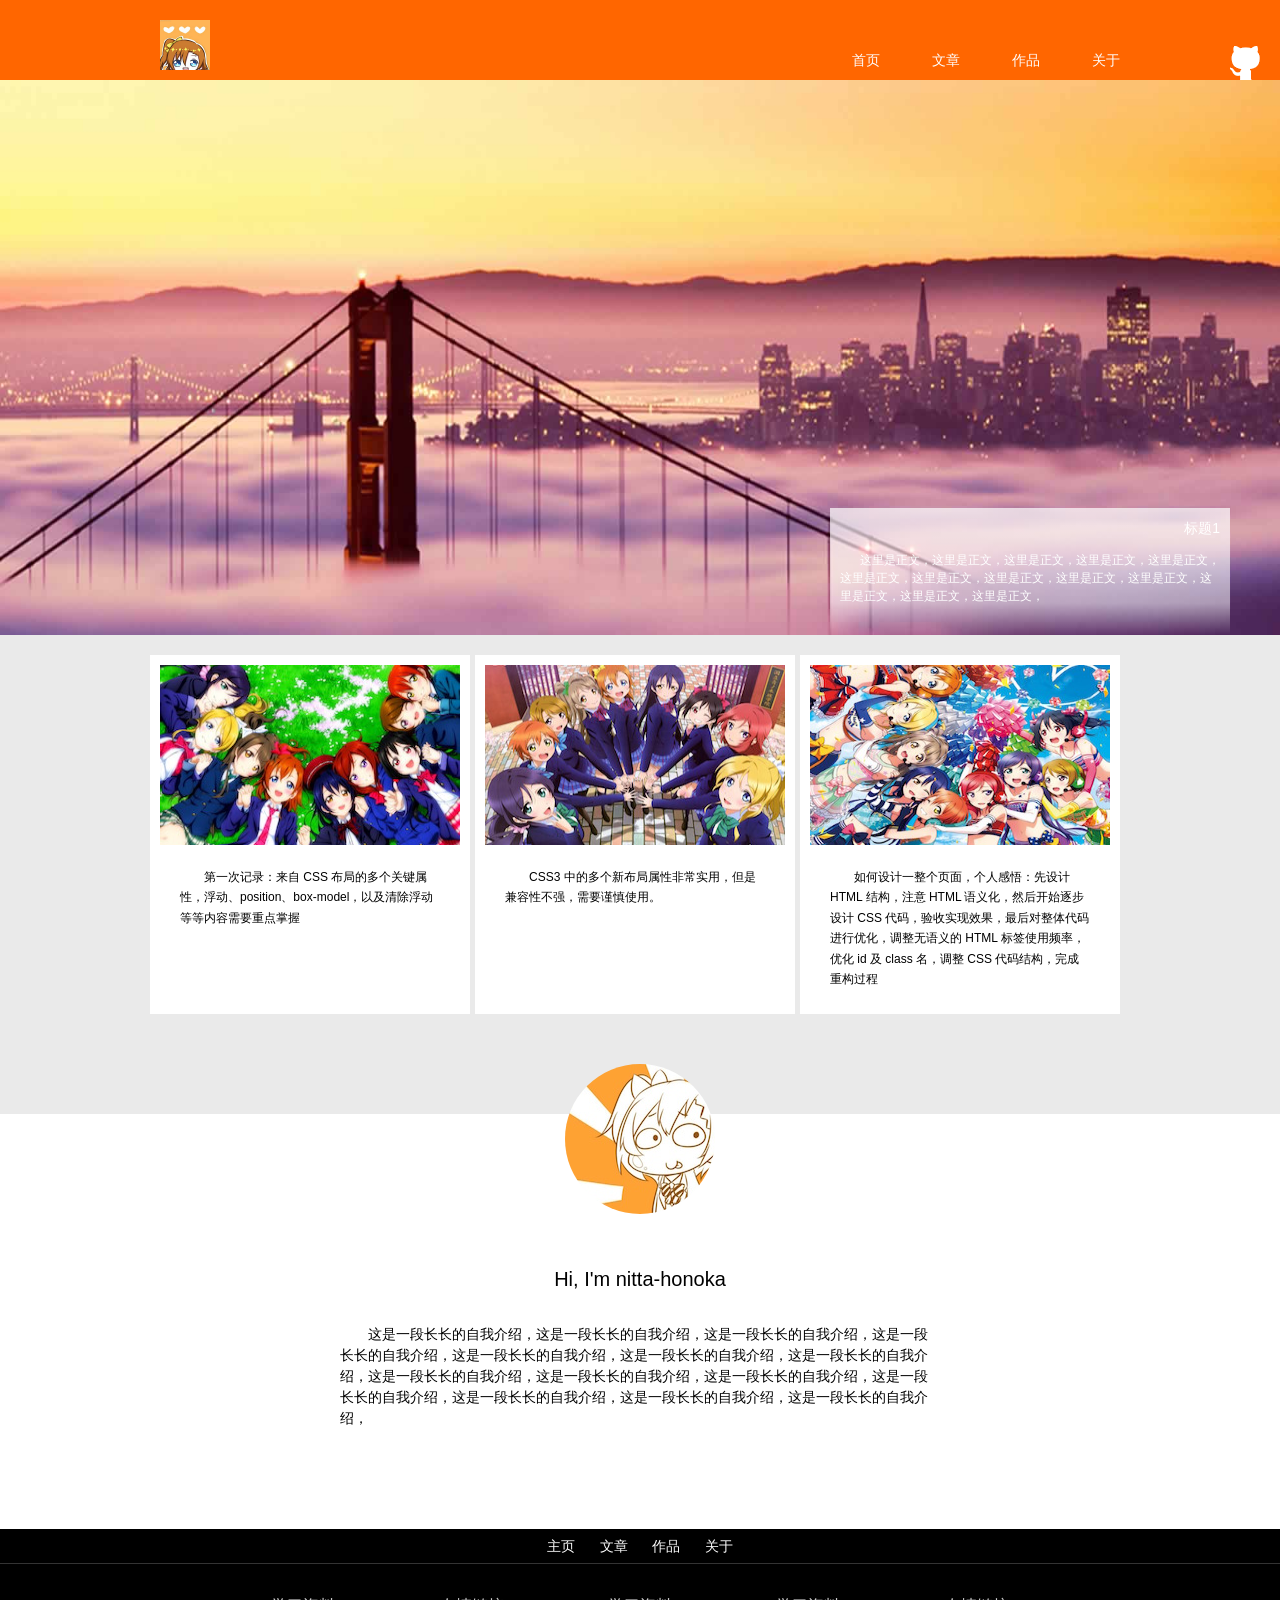
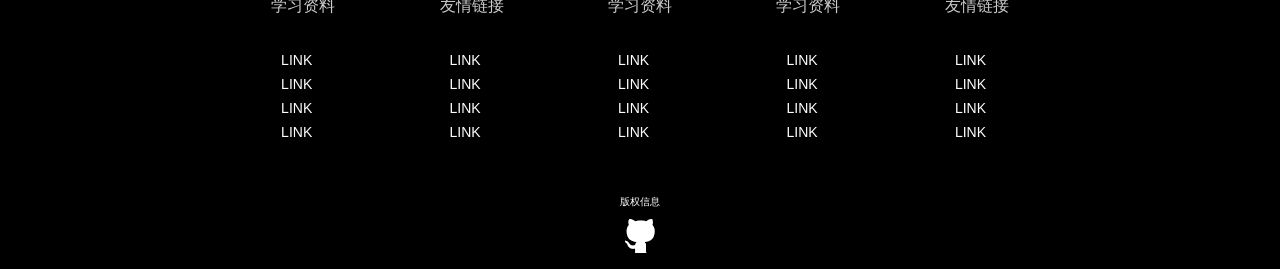
==== commit 6f55ea00: "优化字体" ====
--- a/2015_spring/Intermediate/task0001/7.comprehensive/src/index.html
+++ b/2015_spring/Intermediate/task0001/7.comprehensive/src/index.html
@@ -1,5 +1,5 @@
 <!DOCTYPE html>
-<html lang="zh-cn">
+<html lang="zh-CN">
 
 <head>
     <meta charset="UTF-8">
--- a/2015_spring/Intermediate/task0001/7.comprehensive/src/css/style.css
+++ b/2015_spring/Intermediate/task0001/7.comprehensive/src/css/style.css
@@ -1,7 +1,10 @@
+@charset "UTF-8";
+
 * {
     line-height: 1.5;
     margin: 0;
     padding: 0;
+    font-family: arial, sans-serif;
 }
 body {
     background-color: #EAEAEA;
